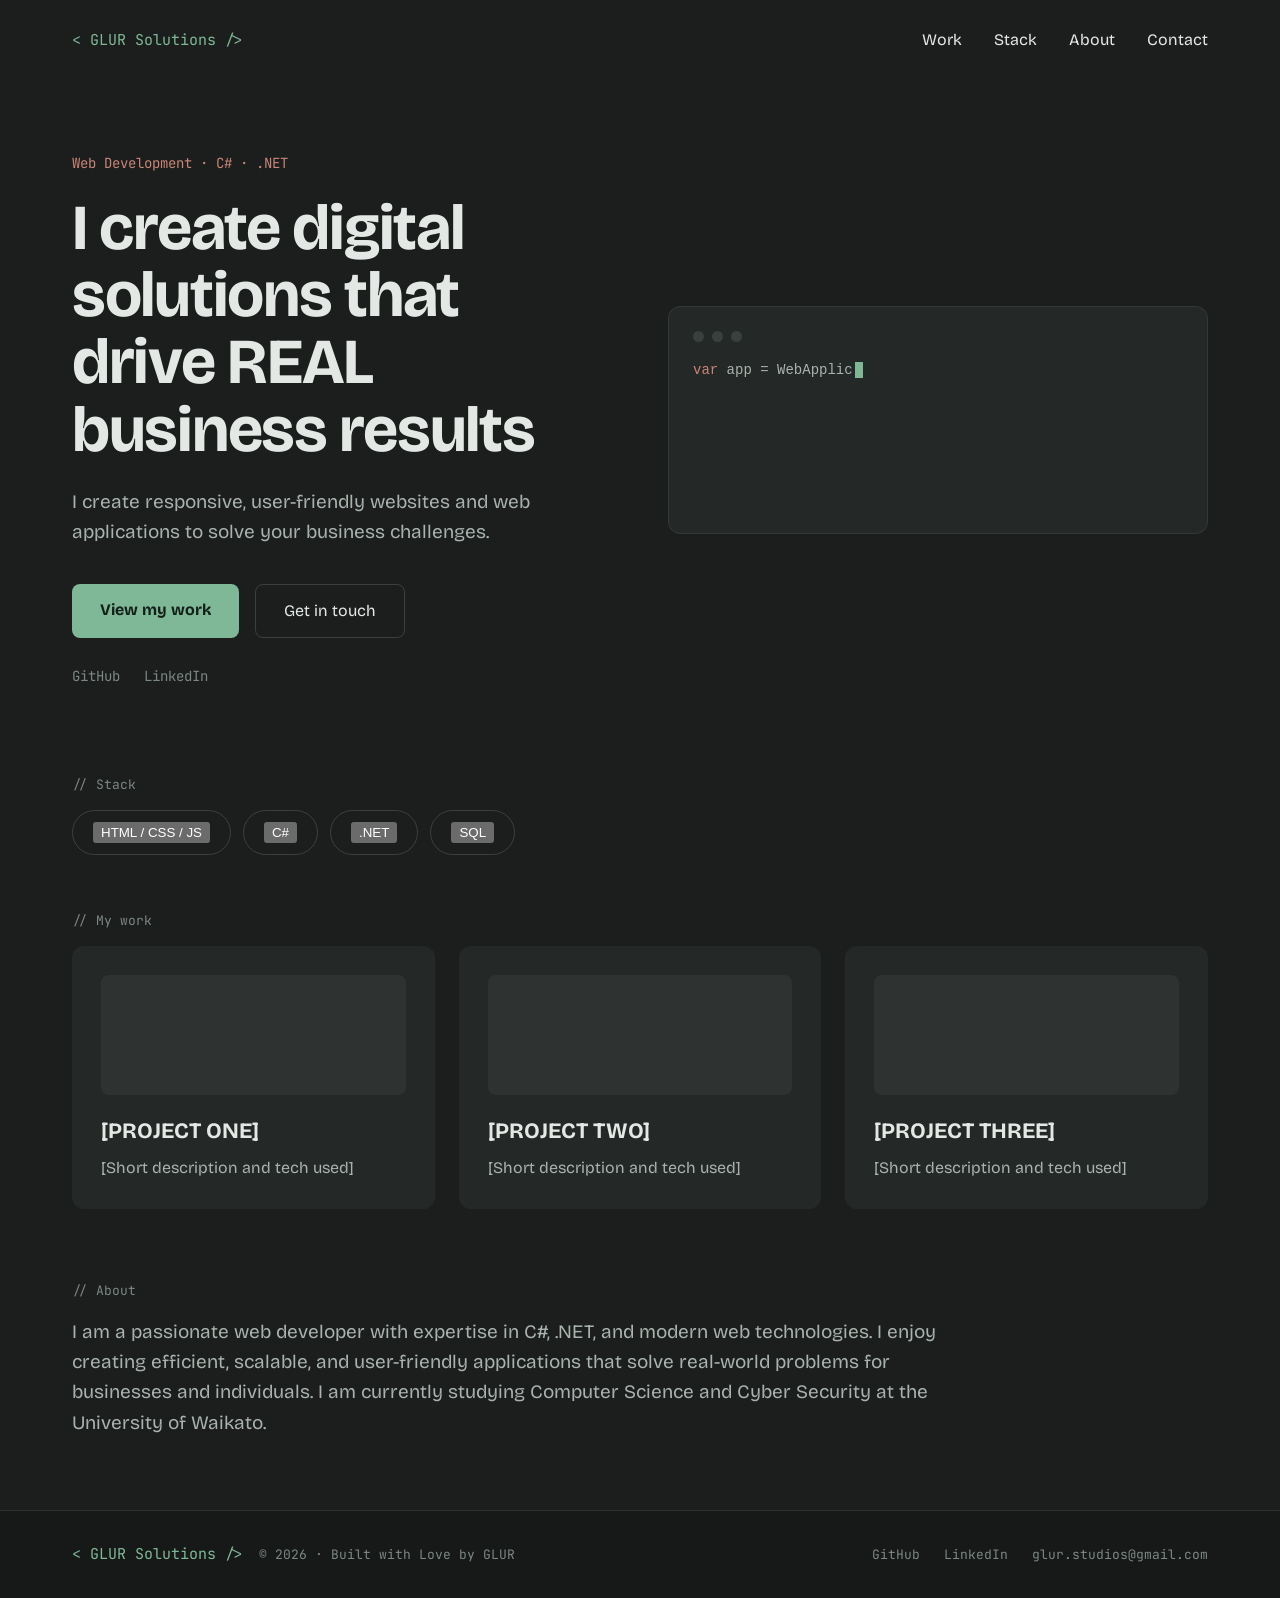
==== index.html @ ab09d2a4 "Update technology pills to toggle buttons" ====
<!DOCTYPE html>
<html lang="en">
<head>
  <!-- ============================================================
       Portfolio landing page – HTML
       Styles and animations are held in indexstyles.css.
       Animations are handled in indexscript.js.
       ============================================================ -->
  <meta charset="utf-8">
  <meta name="viewport" content="width=device-width, initial-scale=1">
  <title>GLUR Solutions</title>
  <meta name="description" content="GLUR Solutions: C#, .NET and web development.">

  <!-- Fonts: Bricolage Grotesque (headings/body) and JetBrains Mono (code/labels) -->
  <link rel="preconnect" href="https://fonts.googleapis.com">
  <link rel="preconnect" href="https://fonts.gstatic.com" crossorigin>
  <link href="https://fonts.googleapis.com/css2?family=Bricolage+Grotesque:wght@500;700&family=JetBrains+Mono:wght@400;500&display=swap" rel="stylesheet">

  <!-- Marks the page as JS-enabled so scroll-reveal styles only apply when indexscript.js can run.
       Fallback: if indexscript.js hasn't started within 3s (failed load), the class is removed
       so the cards are never left hidden. indexscript.js adds "js-ready" when it runs. -->
  <script>
    document.documentElement.classList.add('js');
    setTimeout(function () {
      if (!document.documentElement.classList.contains('js-ready')) {
        document.documentElement.classList.remove('js');
      }
    }, 3000);
  </script>

  <link rel="stylesheet" href="indexstyles.css">
</head>
<body>

  <!-- Lets keyboard users jump past the navigation -->
  <a class="skip-link" href="#main">Skip to content</a>

  <!-- ===== HEADER: logo + main navigation ===== -->
  <header class="site-header">
    <div class="container site-header__inner">
      <a class="logo" href="#top">&lt; GLUR Solutions /&gt;</a>
      <nav aria-label="Main">
        <ul class="nav">
          <li><a href="#work">Work</a></li>
          <li><a href="#stack">Stack</a></li>
          <li><a href="#about">About</a></li>
          <li><a href="#contact">Contact</a></li>
        </ul>
      </nav>
    </div>
  </header>

  <main id="main">

    <!-- ===== HERO: headline, call-to-action buttons, social links and code card ===== -->
    <section class="hero container" id="top">
      <div class="hero__text">
        <p class="hero__tagline">Web Development · C# · .NET</p>
        <h1>I create digital solutions that drive REAL business results</h1>
        <p class="hero__summary">I create responsive, user-friendly websites and web applications to solve your business challenges.</p>

        <!-- Primary and secondary calls to action -->
        <div class="hero__actions">
          <a class="btn btn--primary" href="#work">View my work</a>
          <a class="btn btn--secondary" href="#contact">Get in touch</a>
        </div>

        <!-- Social links -->
        <ul class="social">
          <li><a href="https://github.com/GLUR-DEV">GitHub</a></li>
          <li><a href="https://www.linkedin.com/in/adam-lawrence-a4718b445/">LinkedIn</a></li>
        </ul>
      </div>

      <!-- Decorative code window to showcase skills.
           aria-hidden: the typing effect leaves partial text on screen, and the same skills
           are listed in the Stack section, so screen readers skip this card. -->
      <figure class="code-card" aria-hidden="true">
        <div class="code-card__dots" aria-hidden="true"><span></span><span></span><span></span></div>
<pre><code><span class="kw">var</span> app = WebApplication.CreateBuilder(args).Build();

app.<span class="fn">MapGet</span>("/skills", () =&gt; <span class="kw">new</span>[] {
    "C#", "HTML/CSS/JS", "ASP.NET Core", "JavaScript", "SQL",
    "Python"
});</code></pre>
      </figure>
    </section>

    <!-- ===== STACK: technology pills (toggle buttons; multiple can be selected) ===== -->
    <section class="stack container" id="stack" aria-labelledby="stack-title">
      <h2 class="label" id="stack-title">// Stack</h2>
      <ul class="pills">
        <li><button type="button" class="pill" aria-pressed="false" data-tech="html-css-js">HTML / CSS / JS</button></li>
        <li><button type="button" class="pill" aria-pressed="false" data-tech="csharp">C#</button></li>
        <li><button type="button" class="pill" aria-pressed="false" data-tech="dotnet">.NET</button></li>
        <li><button type="button" class="pill" aria-pressed="false" data-tech="sql">SQL</button></li>
      </ul>
    </section>

    <!-- ===== WORK: project cards ===== -->
    <section class="work container" id="work" aria-labelledby="work-title">
      <h2 class="label" id="work-title">// My work</h2>
      <div class="cards">
        <article class="card">
          <div class="card__image" role="img" aria-label="[PROJECT ONE] screenshot"></div>
          <h3>[PROJECT ONE]</h3>
          <p>[Short description and tech used]</p>
        </article>
        <article class="card">
          <div class="card__image" role="img" aria-label="[PROJECT TWO] screenshot"></div>
          <h3>[PROJECT TWO]</h3>
          <p>[Short description and tech used]</p>
        </article>
        <article class="card">
          <div class="card__image" role="img" aria-label="[PROJECT THREE] screenshot"></div>
          <h3>[PROJECT THREE]</h3>
          <p>[Short description and tech used]</p>
        </article>
      </div>
    </section>

    <!-- ===== ABOUT: short bio ===== -->
    <section class="about container" id="about" aria-labelledby="about-title">
      <h2 class="label" id="about-title">// About</h2>
      <p>I am a passionate web developer with expertise in C#, .NET, and modern web technologies. 
        I enjoy creating efficient, scalable, and user-friendly applications that solve real-world problems for businesses and individuals.
        I am currently studying Computer Science and Cyber Security at the University of Waikato.</p>
    </section>

  </main>

  <!-- ===== FOOTER: copyright and contact links ===== -->
  <footer class="site-footer" id="contact">
    <div class="container site-footer__inner">
      <p>
        <span class="logo">&lt; GLUR Solutions /&gt;</span>
        &nbsp;© 2026 · Built with Love by GLUR
      </p>
      <ul class="social">
        <li><a href="https://github.com/GLUR-DEV">GitHub</a></li>
        <li><a href="https://www.linkedin.com/in/adam-lawrence-a4718b445/">LinkedIn</a></li>
        <li><a href="mailto:glur.studios@gmail.com">glur.studios@gmail.com</a></li>
      </ul>
    </div>
  </footer>

  <!-- Header scroll state, code typing effect, card reveal and active nav link -->
  <script src="indexscript.js" defer></script>

</body>
</html>
---- indexstyles.css ----
/* ==========================================================
   Portfolio landing page – CSS (Styles)
   Sections:
   1. Design tokens   2. Base   3. Layout helpers
   4. Header          5. Hero   6. Stack
   7. Work            8. About  9. Footer
   9b. Motion (typing cursor, card reveal)
   10. Responsive / accessibility
   ========================================================== */

/* ---------- 1. Design tokens ---------- */
:root {
  /* Dark grays */
  --bg:          #1b1e1d;  /* page background */
  --bg-deep:     #161918;  /* header/footer strip */
  --surface:     #242826;  /* cards, code window */
  --surface-alt: #2e3331;  /* image placeholders */
  --border:      #3a403d;  /* outlines and dividers */

  /* Text */
  --text:        #e4e8e5;  /* main text */
  --text-muted:  #a9b2ad;  /* secondary text */
  --text-faint:  #7d8782;  /* labels, social links */

  /* Accents */
  --green:       #7fb896;  /* main accent: buttons, logo, highlights */
  --green-ink:   #13201a;  /* dark text used on green buttons */
  --terracotta:  #c98577;  /* complementary accent, used sparingly */

  /* Type */
  --font-body: "Bricolage Grotesque", system-ui, sans-serif;
  --font-mono: "JetBrains Mono", ui-monospace, monospace;

  /* Shape and width */
  --radius-sm: 8px;
  --radius-md: 12px;
  --container: 1200px;

  color-scheme: dark;
}

/* ---------- 2. Base ---------- */
/* Smooth anchor scrolling; scroll-margin keeps targets clear of the sticky header */
html { scroll-behavior: smooth; }
[id] { scroll-margin-top: 90px; }

*, *::before, *::after { box-sizing: border-box; }

body {
  margin: 0;
  background: var(--bg);
  color: var(--text);
  font-family: var(--font-body);
  line-height: 1.5;
}

a { color: var(--text); text-decoration: none; }
a:hover { color: var(--green); }

ul { margin: 0; padding: 0; list-style: none; }

/* Clear keyboard focus ring for accessibility */
:focus-visible {
  outline: 2px solid var(--green);
  outline-offset: 3px;
}

/* ---------- 3. Layout helpers ---------- */
/* Centred content column used by every section */
.container {
  max-width: var(--container);
  margin: 0 auto;
  padding-left: 32px;
  padding-right: 32px;
}

/* Small monospace section labels, e.g. "// stack" */
.label {
  margin: 0 0 16px;
  font-family: var(--font-mono);
  font-size: 13px;
  font-weight: 400;
  color: var(--text-faint);
}

/* Hidden until focused: skip-to-content link */
.skip-link {
  position: absolute;
  left: 16px;
  top: -60px;
  background: var(--green);
  color: var(--green-ink);
  padding: 10px 16px;
  border-radius: var(--radius-sm);
  z-index: 30;
}
.skip-link:focus { top: 16px; color: var(--green-ink); }

/* ---------- 4. Header ---------- */
/* Sticky bar: transparent at the top, frosted dark glass once the page scrolls.
   The .is-scrolled class is toggled by script.js */
.site-header {
  position: sticky;
  top: 0;
  z-index: 20;
  border-bottom: 1px solid transparent;
  transition: background-color 0.3s ease, border-color 0.3s ease;
}
.site-header.is-scrolled {
  background: rgba(27, 30, 29, 0.85);
  backdrop-filter: blur(10px);
  -webkit-backdrop-filter: blur(10px);
  border-bottom-color: var(--border);
}
/* Bar shrinks slightly when scrolled */
.site-header.is-scrolled .site-header__inner { padding-top: 14px; padding-bottom: 14px; }

.site-header__inner {
  display: flex;
  align-items: center;
  justify-content: space-between;
  flex-wrap: wrap;
  gap: 16px;
  padding-top: 28px;
  padding-bottom: 28px;
  transition: padding 0.3s ease;
}

.logo {
  font-family: var(--font-mono);
  font-size: 15px;
  color: var(--green);
}

.nav { display: flex; flex-wrap: wrap; gap: 32px; font-size: 16px; }

/* Nav links: green underline slides in on hover/focus and stays on the current section */
.nav a { position: relative; padding: 4px 0; }
.nav a::after {
  content: "";
  position: absolute;
  left: 0; bottom: -2px;
  width: 100%; height: 2px;
  background: var(--green);
  transform: scaleX(0);
  transform-origin: left;
  transition: transform 0.25s ease;
}
.nav a:hover::after,
.nav a:focus-visible::after,
.nav a[aria-current="true"]::after { transform: scaleX(1); }
.nav a[aria-current="true"] { color: var(--green); }

/* ---------- 5. Hero ---------- */
.hero {
  display: grid;
  grid-template-columns: repeat(auto-fit, minmax(340px, 1fr));
  gap: 56px;
  align-items: center;
  padding-top: 72px;
  padding-bottom: 64px;
}

.hero__tagline {
  margin: 0 0 20px;
  font-family: var(--font-mono);
  font-size: 14px;
  color: var(--terracotta);
}

.hero h1 {
  margin: 0 0 24px;
  font-size: clamp(40px, 5vw, 64px);
  line-height: 1.05;
  font-weight: 700;
  letter-spacing: -0.02em;
}

.hero__summary {
  margin: 0 0 36px;
  max-width: 520px;
  font-size: 19px;
  line-height: 1.6;
  color: var(--text-muted);
}

.hero__actions { display: flex; flex-wrap: wrap; gap: 16px; }

/* Buttons */
.btn {
  padding: 14px 28px;
  border-radius: var(--radius-sm);
  font-size: 16px;
}
.btn--primary { background: var(--green); color: var(--green-ink); font-weight: 700; }
.btn--primary:hover { background: var(--text); color: var(--green-ink); }
.btn--secondary { border: 1px solid var(--border); }
.btn--secondary:hover { border-color: var(--green); }

/* Social links (shared by hero and footer) */
.social {
  display: flex;
  flex-wrap: wrap;
  gap: 24px;
  font-family: var(--font-mono);
  font-size: 14px;
}
.social a { color: var(--text-faint); }
.social a:hover { color: var(--green); }
.hero .social { margin-top: 28px; }

/* Code window card */
.code-card {
  margin: 0;
  padding: 24px;
  background: var(--surface);
  border: 1px solid #333936;
  border-radius: var(--radius-md);
  font-family: var(--font-mono);
  font-size: 14px;
  line-height: 1.8;
  color: var(--text-muted);
  overflow-x: auto;           /* long lines scroll instead of breaking the layout */
}
.code-card pre { margin: 0; }
.code-card__dots { display: flex; gap: 8px; margin-bottom: 16px; }
.code-card__dots span {
  width: 11px; height: 11px;
  border-radius: 50%;
  background: var(--border);
}
/* Syntax colouring */
.kw { color: var(--terracotta); }   /* keywords */
.fn { color: var(--green); }        /* method names */

/* ---------- 6. Stack ---------- */
.stack { padding-top: 24px; padding-bottom: 56px; }

.pills { display: flex; flex-wrap: wrap; gap: 12px; }
.pills li {
  padding: 10px 20px;
  border: 1px solid var(--border);
  border-radius: 999px;
  font-size: 15px;
}

/* ---------- 7. Work ---------- */
.work { padding-bottom: 72px; }

/* Responsive grid: as many 260px+ columns as fit */
.cards {
  display: grid;
  grid-template-columns: repeat(auto-fit, minmax(260px, 1fr));
  gap: 24px;
}

.card {
  padding: 28px;
  background: var(--surface);
  border: 1px solid transparent;       /* reserved so the hover border doesn't shift layout */
  border-radius: var(--radius-md);
  transition: transform 0.3s ease, border-color 0.3s ease, box-shadow 0.3s ease;
}
/* Hover: card lifts and picks up a soft green edge */
.card:hover {
  transform: translateY(-6px);
  border-color: rgba(127, 184, 150, 0.5);
  box-shadow: 0 14px 32px rgba(0, 0, 0, 0.35);
}
.card:hover .card__image { background: #353b38; }
.card__image {                /* swap for a real <img> when you have screenshots */
  height: 120px;
  margin-bottom: 20px;
  background: var(--surface-alt);
  border-radius: var(--radius-sm);
  transition: background-color 0.3s ease;
}
.card h3 { margin: 0 0 8px; font-size: 22px; }
.card p  { margin: 0; color: var(--text-muted); }

/* ---------- 8. About ---------- */
.about { padding-bottom: 72px; }
.about p {
  margin: 0;
  max-width: 900px;           /* keeps line length comfortable to read */
  font-size: 19px;
  line-height: 1.6;
  color: var(--text-muted);
}

/* ---------- 9. Footer ---------- */
.site-footer {
  background: var(--bg-deep);
  border-top: 1px solid #2e3331;
}
.site-footer__inner {
  display: flex;
  align-items: center;
  justify-content: space-between;
  flex-wrap: wrap;
  gap: 16px;
  padding-top: 32px;
  padding-bottom: 32px;
  font-family: var(--font-mono);
  font-size: 13px;
  color: var(--text-faint);
}
.site-footer p { margin: 0; }
.site-footer .social { font-size: 13px; }

/* ---------- 9b. Motion ---------- */
/* Blinking cursor shown at the end of the typed code (added by script.js) */
.cursor {
  display: inline-block;
  width: 8px;
  height: 1.1em;
  margin-left: 2px;
  background: var(--green);
  vertical-align: text-bottom;
  animation: blink 0.5s steps(1) infinite;
}
@keyframes blink { 50% { opacity: 0; } }

/* Cards start hidden (only when JS is running), then rise in one after another.
   --i is each card's index, set by script.js, to stagger the delay.
   "backwards" fill keeps the hover transform working after the animation ends. */
.js .card { opacity: 0; }
.js .card.is-visible {
  opacity: 1;
  animation: rise 0.6s ease backwards;
  animation-delay: calc(var(--i, 0) * 120ms);
}
@keyframes rise {
  from { opacity: 0; transform: translateY(24px); }
}

/* ---------- 10. Responsive / accessibility ---------- */
@media (max-width: 600px) {
  .container { padding-left: 20px; padding-right: 20px; }
  .hero { gap: 40px; padding-top: 40px; }
  .nav { gap: 20px; }
}

/* Respect users who prefer no motion (this design has none, so this is a safeguard) */
@media (prefers-reduced-motion: reduce) {
  * { transition: none !important; animation: none !important; scroll-behavior: auto !important; }
}
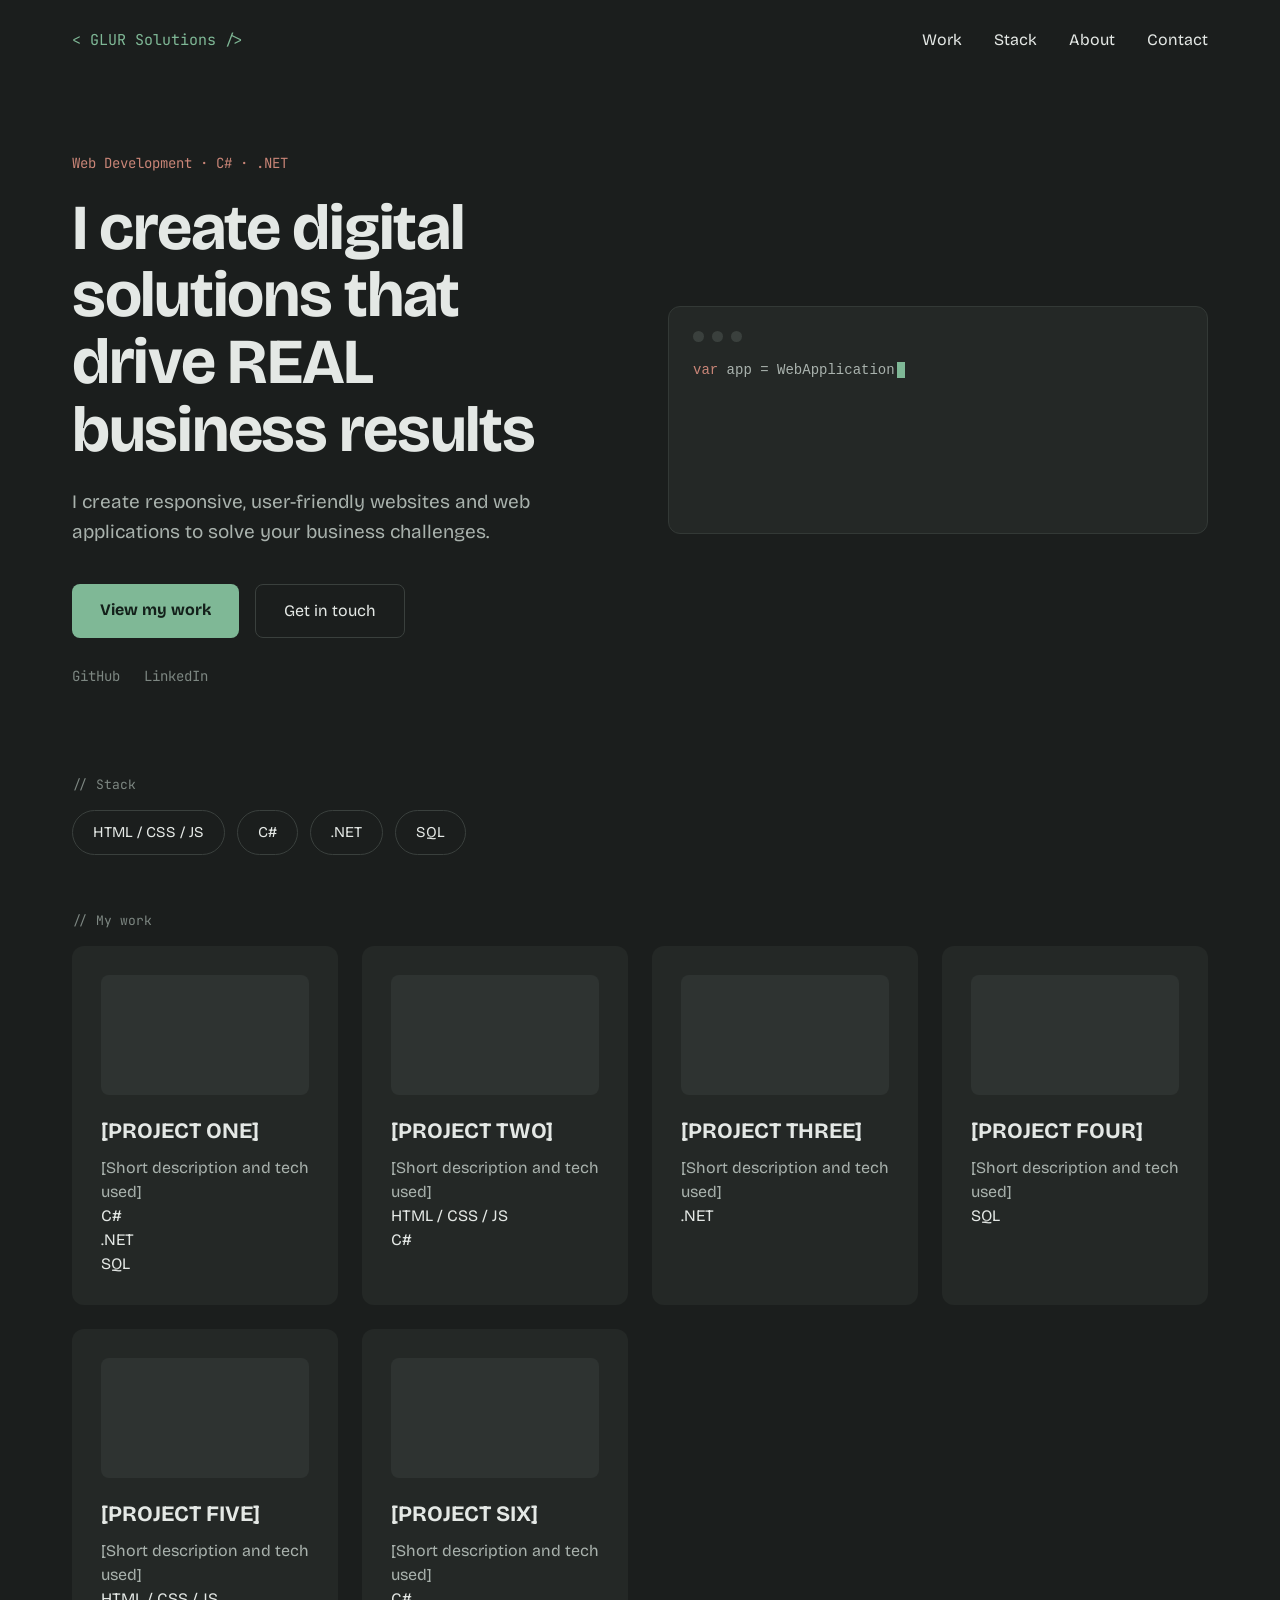
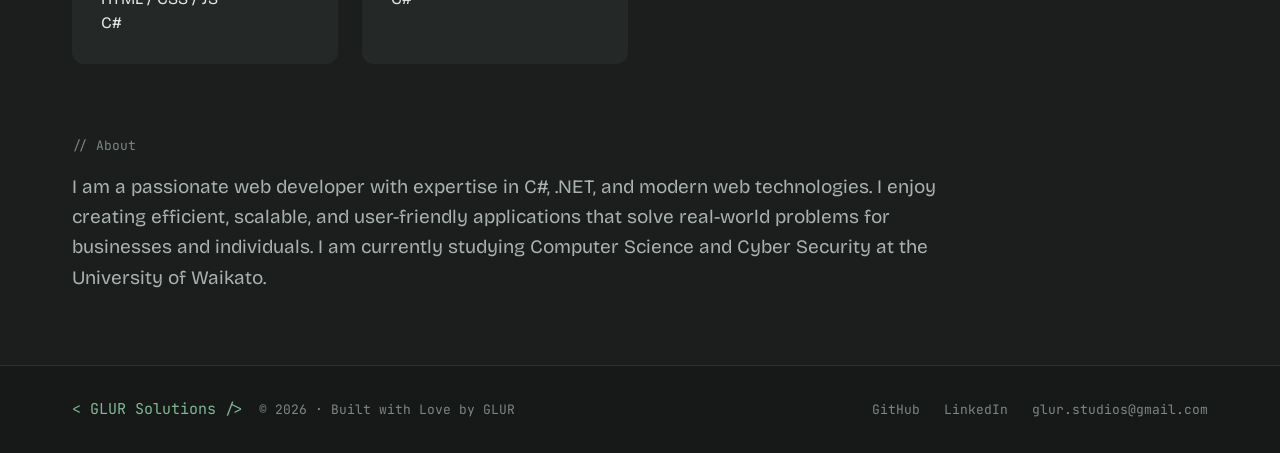
==== commit 8a577e2a: "Added 3 more projects with random tags" ====
--- a/index.html
+++ b/index.html
@@ -97,24 +97,68 @@
       </ul>
     </section>
 
-    <!-- ===== WORK: project cards ===== -->
+    <!-- ===== WORK: project cards =====
+         Each card lists up to 3 tags. A tag's data-tech must match a stack pill's data-tech
+         (html-css-js, csharp, dotnet, sql). When pills are selected, only cards with at
+         least one matching tag are shown. The tags below are placeholders. -->
     <section class="work container" id="work" aria-labelledby="work-title">
       <h2 class="label" id="work-title">// My work</h2>
+
+      <!-- Filter status for screen readers and sighted users; empty (and hidden) when no filter is active -->
+      <p class="work__status" role="status"></p>
+
       <div class="cards">
         <article class="card">
           <div class="card__image" role="img" aria-label="[PROJECT ONE] screenshot"></div>
           <h3>[PROJECT ONE]</h3>
           <p>[Short description and tech used]</p>
+          <ul class="card__tags" aria-label="Technologies used">
+            <li data-tech="csharp">C#</li>
+            <li data-tech="dotnet">.NET</li>
+            <li data-tech="sql">SQL</li>
+          </ul>
         </article>
         <article class="card">
           <div class="card__image" role="img" aria-label="[PROJECT TWO] screenshot"></div>
           <h3>[PROJECT TWO]</h3>
           <p>[Short description and tech used]</p>
+          <ul class="card__tags" aria-label="Technologies used">
+            <li data-tech="html-css-js">HTML / CSS / JS</li>
+            <li data-tech="csharp">C#</li>
+          </ul>
         </article>
         <article class="card">
           <div class="card__image" role="img" aria-label="[PROJECT THREE] screenshot"></div>
           <h3>[PROJECT THREE]</h3>
           <p>[Short description and tech used]</p>
+          <ul class="card__tags" aria-label="Technologies used">
+            <li data-tech="dotnet">.NET</li>
+          </ul>
+        </article>
+        <article class="card">
+          <div class="card__image" role="img" aria-label="[PROJECT ONE] screenshot"></div>
+          <h3>[PROJECT FOUR]</h3>
+          <p>[Short description and tech used]</p>
+          <ul class="card__tags" aria-label="Technologies used">
+            <li data-tech="sql">SQL</li>
+          </ul>
+        </article>
+        <article class="card">
+          <div class="card__image" role="img" aria-label="[PROJECT TWO] screenshot"></div>
+          <h3>[PROJECT FIVE]</h3>
+          <p>[Short description and tech used]</p>
+          <ul class="card__tags" aria-label="Technologies used">
+            <li data-tech="html-css-js">HTML / CSS / JS</li>
+            <li data-tech="csharp">C#</li>
+          </ul>
+        </article>
+        <article class="card">
+          <div class="card__image" role="img" aria-label="[PROJECT THREE] screenshot"></div>
+          <h3>[PROJECT SIX]</h3>
+          <p>[Short description and tech used]</p>
+          <ul class="card__tags" aria-label="Technologies used">
+            <li data-tech="dotnet">C#</li>
+          </ul>
         </article>
       </div>
     </section>
--- a/indexstyles.css
+++ b/indexstyles.css
@@ -112,8 +112,9 @@
   -webkit-backdrop-filter: blur(10px);
   border-bottom-color: var(--border);
 }
-/* Bar shrinks slightly when scrolled */
-.site-header.is-scrolled .site-header__inner { padding-top: 14px; padding-bottom: 14px; }
+/* NOTE: the bar's height is deliberately constant. Shrinking it on scroll moved the page
+   content up, which pushed the scroll position back across the threshold and made the whole
+   page jitter near the top. */
 
 .site-header__inner {
   display: flex;
@@ -123,7 +124,6 @@
   gap: 16px;
   padding-top: 28px;
   padding-bottom: 28px;
-  transition: padding 0.3s ease;
 }
 
 .logo {
@@ -237,11 +237,23 @@
 .stack { padding-top: 24px; padding-bottom: 56px; }
 
 .pills { display: flex; flex-wrap: wrap; gap: 12px; }
-.pills li {
+/* Each pill is a toggle button; several can be selected at once (aria-pressed="true") */
+.pill {
   padding: 10px 20px;
+  background: transparent;
   border: 1px solid var(--border);
   border-radius: 999px;
+  color: var(--text);
+  font: inherit;
   font-size: 15px;
+  cursor: pointer;
+  transition: border-color 0.2s ease, background-color 0.2s ease, color 0.2s ease;
+}
+.pill:hover { border-color: rgba(127, 184, 150, 0.6); }
+.pill[aria-pressed="true"] {          /* selected state */
+  border-color: var(--green);
+  background: rgba(127, 184, 150, 0.16);
+  color: var(--green);
 }
 
 /* ---------- 7. Work ---------- */
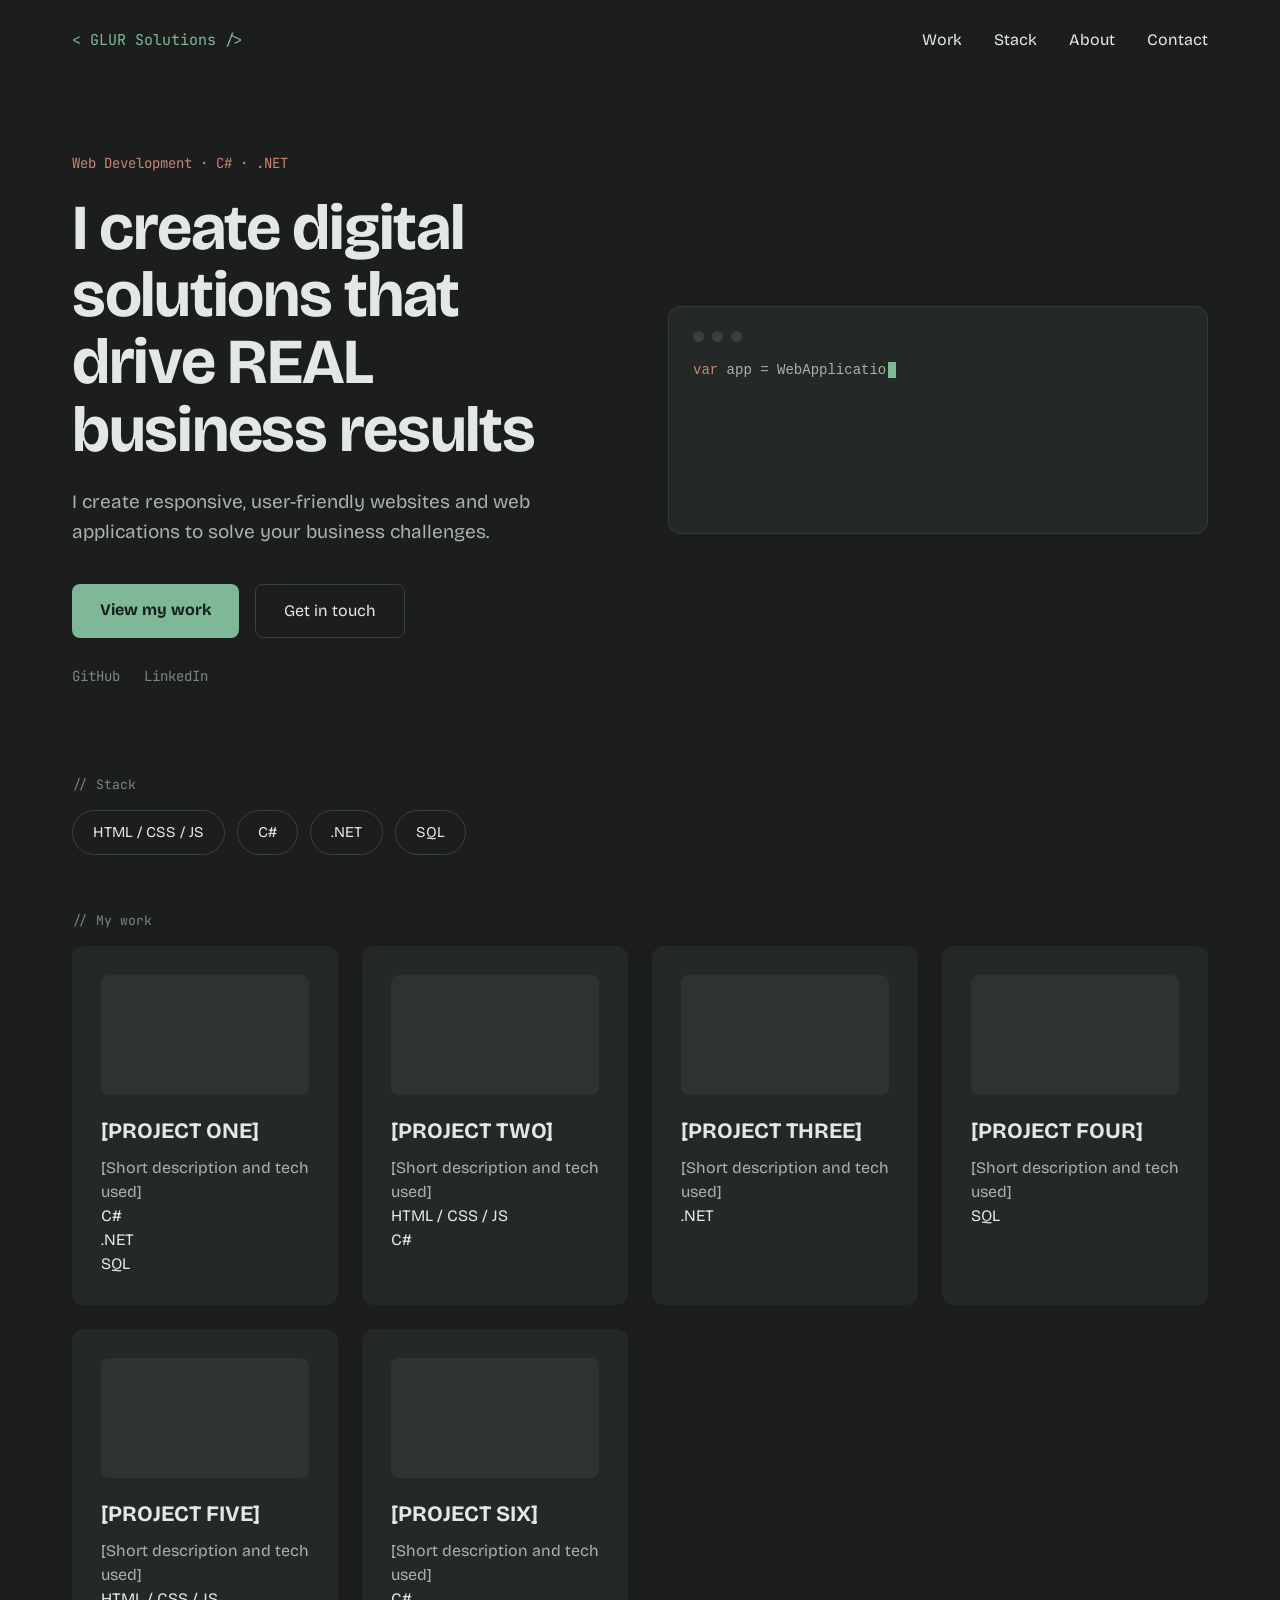
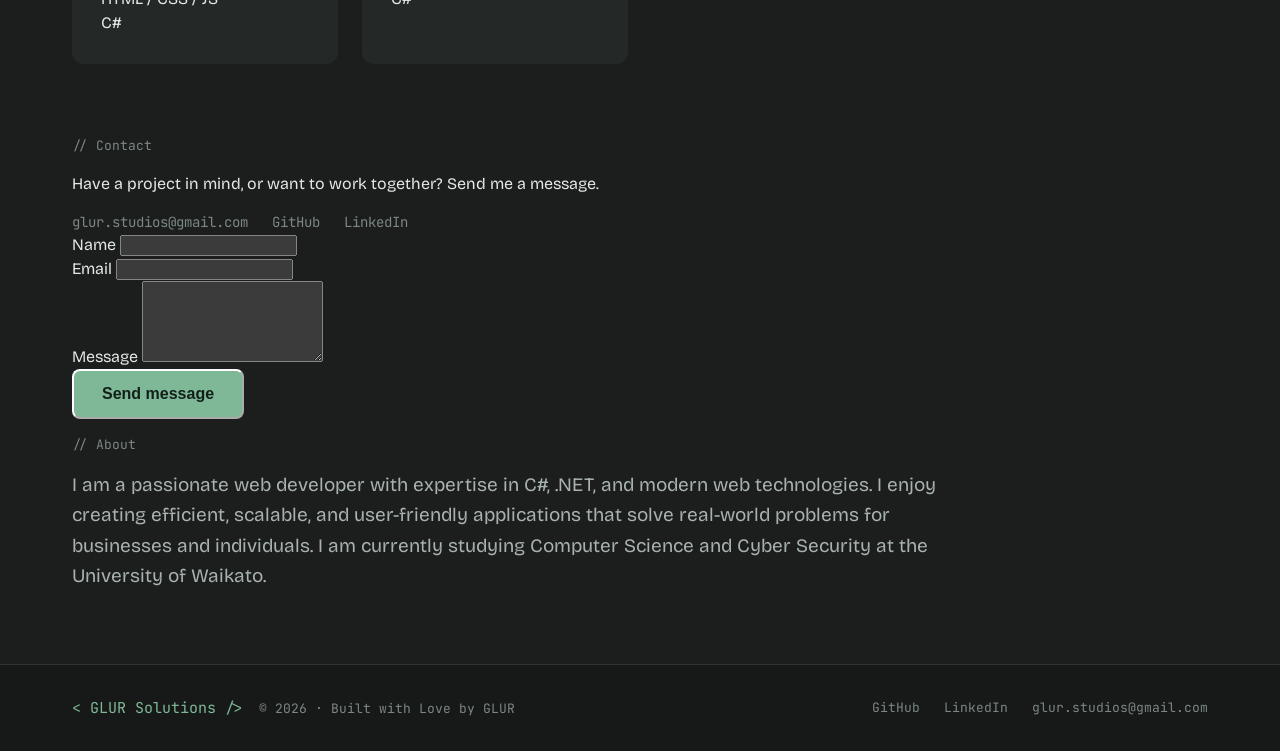
==== commit 013aefa7: "Enhance index.html with lava lamp and contact form Added animated lava lamp background and contact s" ====
--- a/index.html
+++ b/index.html
@@ -31,6 +31,15 @@
   <link rel="stylesheet" href="indexstyles.css">
 </head>
 <body>
+
+  <!-- Animated "lava lamp" background: soft colour blobs drifting behind all content.
+       Purely decorative (aria-hidden); styled and animated in indexstyles.css (section 9c). -->
+  <div class="lava" aria-hidden="true">
+    <span class="lava__blob lava__blob--1"></span>
+    <span class="lava__blob lava__blob--2"></span>
+    <span class="lava__blob lava__blob--3"></span>
+    <span class="lava__blob lava__blob--4"></span>
+  </div>
 
   <!-- Lets keyboard users jump past the navigation -->
   <a class="skip-link" href="#main">Skip to content</a>
@@ -163,18 +172,57 @@
       </div>
     </section>
 
+    <!-- ===== CONTACT: intro, direct links and a message form =====
+         The form builds an email and opens the visitor's email app (see section 6 in indexscript.js).
+         The action attribute is the same idea for visitors with JavaScript off. -->
+    <section class="contact container" id="contact" aria-labelledby="contact-title">
+      <h2 class="label" id="contact-title">// Contact</h2>
+      <div class="contact__grid">
+
+        <!-- Left: short pitch and direct links -->
+        <div class="contact__intro">
+          <p class="contact__lead">Have a project in mind, or want to work together? Send me a message.</p>
+          <ul class="social">
+            <li><a href="mailto:glur.studios@gmail.com">glur.studios@gmail.com</a></li>
+            <li><a href="https://github.com/GLUR-DEV">GitHub</a></li>
+            <li><a href="https://www.linkedin.com/in/adam-lawrence-a4718b445/">LinkedIn</a></li>
+          </ul>
+        </div>
+
+        <!-- Right: message form -->
+        <form class="contact-form" action="mailto:glur.studios@gmail.com" method="post" enctype="text/plain" data-email="glur.studios@gmail.com">
+          <div class="field">
+            <label for="contact-name">Name</label>
+            <input id="contact-name" name="name" type="text" autocomplete="name" required>
+          </div>
+          <div class="field">
+            <label for="contact-email">Email</label>
+            <input id="contact-email" name="email" type="email" autocomplete="email" required>
+          </div>
+          <div class="field">
+            <label for="contact-message">Message</label>
+            <textarea id="contact-message" name="message" rows="5" required></textarea>
+          </div>
+          <button class="btn btn--primary" type="submit">Send message</button>
+          <!-- Feedback after submitting -->
+          <p class="form__status" role="status"></p>
+        </form>
+
+      </div>
+    </section>
+
     <!-- ===== ABOUT: short bio ===== -->
     <section class="about container" id="about" aria-labelledby="about-title">
       <h2 class="label" id="about-title">// About</h2>
-      <p>I am a passionate web developer with expertise in C#, .NET, and modern web technologies. 
+      <p>I am a passionate web developer with expertise in C#, .NET, and modern web technologies.
         I enjoy creating efficient, scalable, and user-friendly applications that solve real-world problems for businesses and individuals.
         I am currently studying Computer Science and Cyber Security at the University of Waikato.</p>
     </section>
 
   </main>
 
-  <!-- ===== FOOTER: copyright and contact links ===== -->
-  <footer class="site-footer" id="contact">
+  <!-- ===== FOOTER: copyright and links ===== -->
+  <footer class="site-footer">
     <div class="container site-footer__inner">
       <p>
         <span class="logo">&lt; GLUR Solutions /&gt;</span>
@@ -188,7 +236,7 @@
     </div>
   </footer>
 
-  <!-- Header scroll state, code typing effect, card reveal and active nav link -->
+  <!-- Header scroll state, code typing effect, card reveal, active nav link, stack filter and contact form -->
   <script src="indexscript.js" defer></script>
 
 </body>
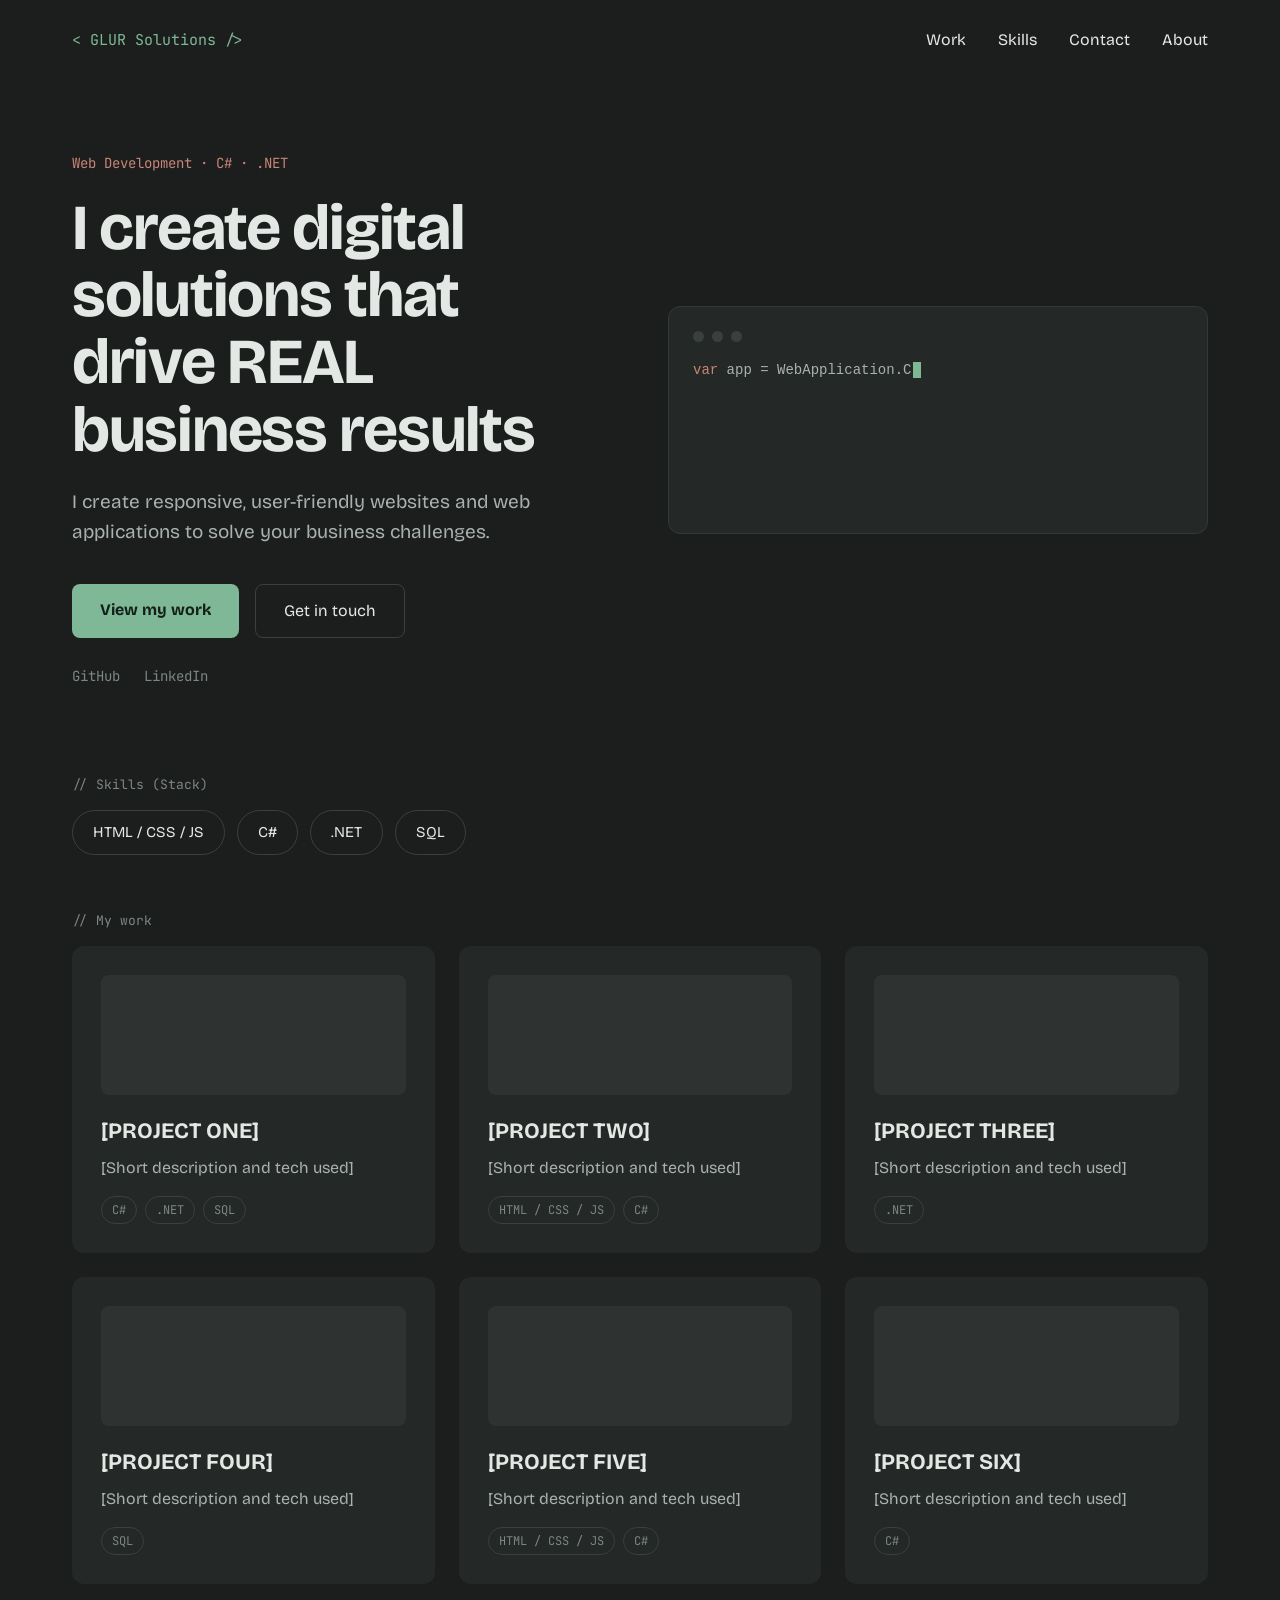
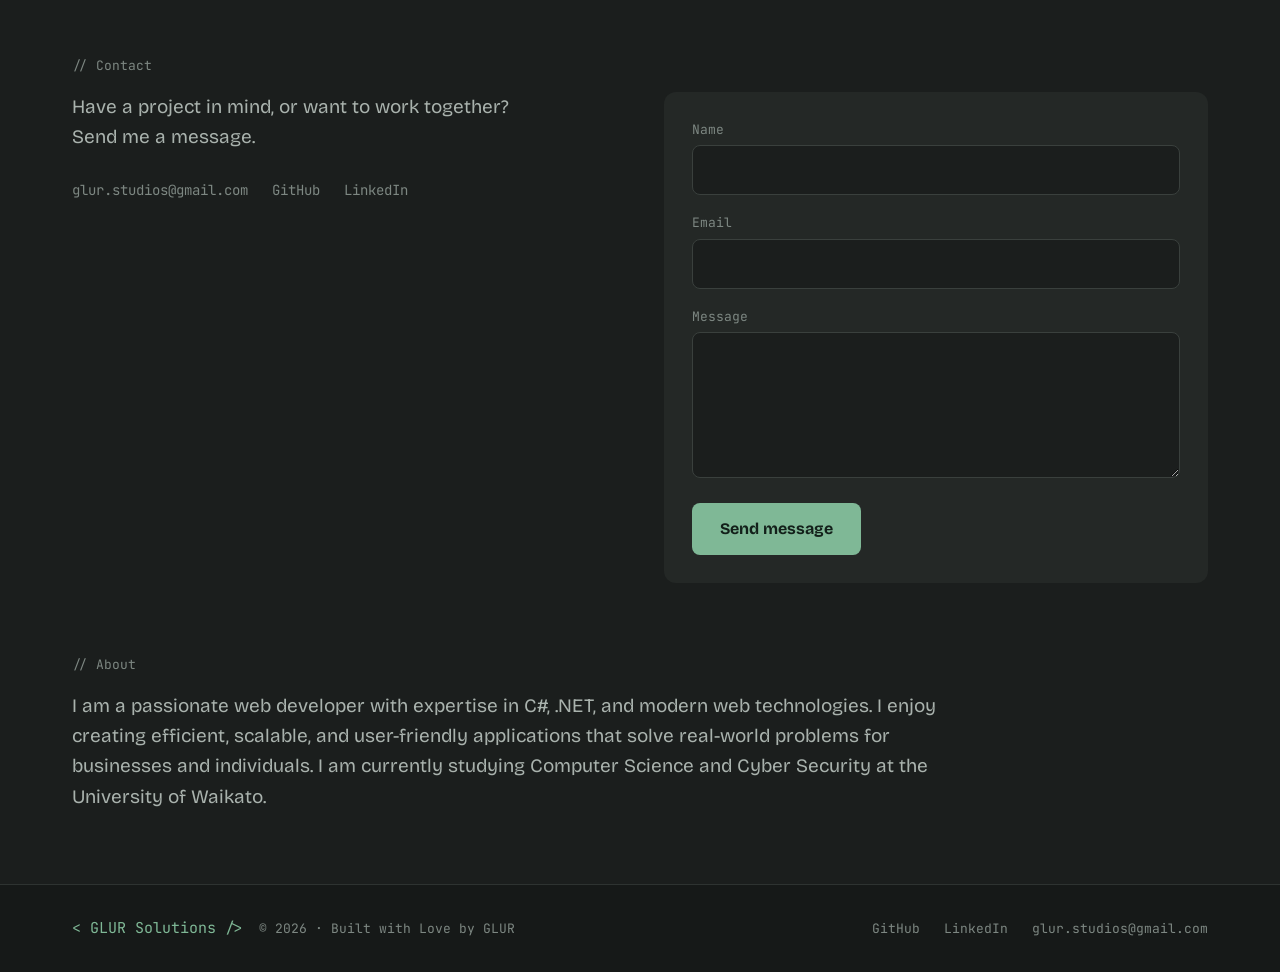
==== commit d1bc04c4: "Refactor index.html for clarity and security Updated font link to include additional weight for JetB" ====
--- a/index.html
+++ b/index.html
@@ -14,7 +14,7 @@
   <!-- Fonts: Bricolage Grotesque (headings/body) and JetBrains Mono (code/labels) -->
   <link rel="preconnect" href="https://fonts.googleapis.com">
   <link rel="preconnect" href="https://fonts.gstatic.com" crossorigin>
-  <link href="https://fonts.googleapis.com/css2?family=Bricolage+Grotesque:wght@500;700&family=JetBrains+Mono:wght@400;500&display=swap" rel="stylesheet">
+  <link href="https://fonts.googleapis.com/css2?family=Bricolage+Grotesque:wght@500;700&family=JetBrains+Mono:wght@400;500;700&display=swap" rel="stylesheet">
 
   <!-- Marks the page as JS-enabled so scroll-reveal styles only apply when indexscript.js can run.
        Fallback: if indexscript.js hasn't started within 3s (failed load), the class is removed
@@ -32,13 +32,13 @@
 </head>
 <body>
 
-  <!-- Animated "lava lamp" background: soft colour blobs drifting behind all content.
-       Purely decorative (aria-hidden); styled and animated in indexstyles.css (section 9c). -->
+  <!-- Animated "lava lamp" background: two canvases, one in each page margin outside the
+       content column. indexscript.js (section 7) draws wax-like blobs that heat, rise, cool,
+       sink, merge and split. Purely decorative (aria-hidden); sized and faded in
+       indexstyles.css (section 9c). -->
   <div class="lava" aria-hidden="true">
-    <span class="lava__blob lava__blob--1"></span>
-    <span class="lava__blob lava__blob--2"></span>
-    <span class="lava__blob lava__blob--3"></span>
-    <span class="lava__blob lava__blob--4"></span>
+    <canvas class="lava__canvas lava__canvas--left"></canvas>
+    <canvas class="lava__canvas lava__canvas--right"></canvas>
   </div>
 
   <!-- Lets keyboard users jump past the navigation -->
@@ -51,9 +51,9 @@
       <nav aria-label="Main">
         <ul class="nav">
           <li><a href="#work">Work</a></li>
-          <li><a href="#stack">Stack</a></li>
+          <li><a href="#stack">Skills</a></li>
+          <li><a href="#contact">Contact</a></li>
           <li><a href="#about">About</a></li>
-          <li><a href="#contact">Contact</a></li>
         </ul>
       </nav>
     </div>
@@ -74,10 +74,10 @@
           <a class="btn btn--secondary" href="#contact">Get in touch</a>
         </div>
 
-        <!-- Social links -->
+        <!-- Social links (off-site links open in a new tab) -->
         <ul class="social">
-          <li><a href="https://github.com/GLUR-DEV">GitHub</a></li>
-          <li><a href="https://www.linkedin.com/in/adam-lawrence-a4718b445/">LinkedIn</a></li>
+          <li><a href="https://github.com/GLUR-DEV" target="_blank" rel="noopener noreferrer">GitHub</a></li>
+          <li><a href="https://www.linkedin.com/in/adam-lawrence-a4718b445/" target="_blank" rel="noopener noreferrer">LinkedIn</a></li>
         </ul>
       </div>
 
@@ -97,7 +97,7 @@
 
     <!-- ===== STACK: technology pills (toggle buttons; multiple can be selected) ===== -->
     <section class="stack container" id="stack" aria-labelledby="stack-title">
-      <h2 class="label" id="stack-title">// Stack</h2>
+      <h2 class="label" id="stack-title">// Skills (Stack)</h2>
       <ul class="pills">
         <li><button type="button" class="pill" aria-pressed="false" data-tech="html-css-js">HTML / CSS / JS</button></li>
         <li><button type="button" class="pill" aria-pressed="false" data-tech="csharp">C#</button></li>
@@ -184,8 +184,8 @@
           <p class="contact__lead">Have a project in mind, or want to work together? Send me a message.</p>
           <ul class="social">
             <li><a href="mailto:glur.studios@gmail.com">glur.studios@gmail.com</a></li>
-            <li><a href="https://github.com/GLUR-DEV">GitHub</a></li>
-            <li><a href="https://www.linkedin.com/in/adam-lawrence-a4718b445/">LinkedIn</a></li>
+            <li><a href="https://github.com/GLUR-DEV" target="_blank" rel="noopener noreferrer">GitHub</a></li>
+            <li><a href="https://www.linkedin.com/in/adam-lawrence-a4718b445/" target="_blank" rel="noopener noreferrer">LinkedIn</a></li>
           </ul>
         </div>
 
@@ -229,14 +229,14 @@
         &nbsp;© 2026 · Built with Love by GLUR
       </p>
       <ul class="social">
-        <li><a href="https://github.com/GLUR-DEV">GitHub</a></li>
-        <li><a href="https://www.linkedin.com/in/adam-lawrence-a4718b445/">LinkedIn</a></li>
+        <li><a href="https://github.com/GLUR-DEV" target="_blank" rel="noopener noreferrer">GitHub</a></li>
+        <li><a href="https://www.linkedin.com/in/adam-lawrence-a4718b445/" target="_blank" rel="noopener noreferrer">LinkedIn</a></li>
         <li><a href="mailto:glur.studios@gmail.com">glur.studios@gmail.com</a></li>
       </ul>
     </div>
   </footer>
 
-  <!-- Header scroll state, code typing effect, card reveal, active nav link, stack filter and contact form -->
+  <!-- Header scroll state, code typing effect, card reveal, active nav link, stack filter, contact form and lava lamp -->
   <script src="indexscript.js" defer></script>
 
 </body>
--- a/indexstyles.css
+++ b/indexstyles.css
@@ -3,8 +3,9 @@
    Sections:
    1. Design tokens   2. Base   3. Layout helpers
    4. Header          5. Hero   6. Stack
-   7. Work            8. About  9. Footer
+   7. Work            7b. Contact  8. About  9. Footer
    9b. Motion (typing cursor, card reveal)
+   9c. Lava lamp background
    10. Responsive / accessibility
    ========================================================== */
 
@@ -259,12 +260,27 @@
 /* ---------- 7. Work ---------- */
 .work { padding-bottom: 72px; }
 
-/* Responsive grid: as many 260px+ columns as fit */
+/* Fixed 3-column grid so a card keeps its width when others are filtered out
+   (auto-fit would stretch a lone card across the full row) */
 .cards {
   display: grid;
-  grid-template-columns: repeat(auto-fit, minmax(260px, 1fr));
+  grid-template-columns: repeat(3, minmax(0, 1fr));
   gap: 24px;
 }
+@media (max-width: 900px) { .cards { grid-template-columns: repeat(2, minmax(0, 1fr)); } }
+@media (max-width: 600px) { .cards { grid-template-columns: 1fr; } }
+
+/* Filter status line, e.g. "Showing 2 of 3 projects" (hidden while empty) */
+.work__status {
+  margin: 0 0 16px;
+  font-family: var(--font-mono);
+  font-size: 13px;
+  color: var(--text-muted);
+}
+.work__status:empty { display: none; }
+
+/* Cards removed by the stack filter */
+.card[hidden] { display: none; }
 
 .card {
   padding: 28px;
@@ -289,6 +305,76 @@
 }
 .card h3 { margin: 0 0 8px; font-size: 22px; }
 .card p  { margin: 0; color: var(--text-muted); }
+
+/* Project tags (up to 3 per card); a tag matching a selected stack pill turns green */
+.card__tags { display: flex; flex-wrap: wrap; gap: 8px; margin-top: 16px; }
+.card__tags li {
+  padding: 4px 10px;
+  border: 1px solid var(--border);
+  border-radius: 999px;
+  font-family: var(--font-mono);
+  font-size: 12px;
+  color: var(--text-faint);
+  transition: border-color 0.2s ease, color 0.2s ease;
+}
+.card__tags li.is-match { border-color: var(--green); color: var(--green); }
+
+/* ---------- 7b. Contact ---------- */
+.contact { padding-bottom: 72px; }
+
+/* Two columns: intro on the left, form on the right (stacks on narrow screens) */
+.contact__grid {
+  display: grid;
+  grid-template-columns: repeat(2, minmax(0, 1fr));
+  gap: 48px;
+  align-items: start;
+}
+@media (max-width: 900px) { .contact__grid { grid-template-columns: 1fr; gap: 32px; } }
+
+.contact__lead {
+  margin: 0 0 28px;
+  max-width: 480px;
+  font-size: 19px;
+  line-height: 1.6;
+  color: var(--text-muted);
+}
+
+/* Form panel, matching the project cards */
+.contact-form {
+  display: flex;
+  flex-direction: column;
+  gap: 18px;
+  padding: 28px;
+  background: var(--surface);
+  border-radius: var(--radius-md);
+}
+.field label {
+  display: block;
+  margin-bottom: 6px;
+  font-family: var(--font-mono);
+  font-size: 13px;
+  color: var(--text-faint);
+}
+.field input,
+.field textarea {
+  width: 100%;
+  padding: 12px 14px;
+  background: var(--bg);
+  border: 1px solid var(--border);
+  border-radius: var(--radius-sm);
+  color: var(--text);
+  font: inherit;
+  font-size: 16px;
+  transition: border-color 0.2s ease;
+}
+.field textarea { resize: vertical; min-height: 120px; }
+.field input:focus,
+.field textarea:focus { border-color: var(--green); }
+
+/* Submit is a <button>, so reset the browser defaults the .btn link style doesn't expect */
+button.btn { align-self: flex-start; border: 0; font: inherit; font-size: 16px; font-weight: 700; cursor: pointer; }
+.form__status { margin: 0; font-family: var(--font-mono); font-size: 13px; color: var(--text-muted); }
+.form__status:empty { display: none; }
 
 /* ---------- 8. About ---------- */
 .about { padding-bottom: 72px; }
@@ -346,6 +432,66 @@
   from { opacity: 0; transform: translateY(24px); }
 }
 
+/* ---------- 9c. Lava lamp background ----------
+   Fixed layer behind all content (z-index -1, above the page colour).
+   Each blob is a soft radial gradient that drifts slowly; different sizes, colours and
+   durations keep the movement from repeating in sync. Low opacity keeps text readable. */
+.lava {
+  position: fixed;
+  inset: 0;
+  z-index: -1;
+  overflow: hidden;
+  pointer-events: none;
+}
+.lava__blob {
+  position: absolute;
+  border-radius: 50%;
+  will-change: transform;
+}
+.lava__blob--1 {                     /* green, top left */
+  width: 55vmax; height: 55vmax;
+  left: -15vmax; top: -12vmax;
+  background: radial-gradient(circle, rgba(127, 184, 150, 0.22) 0%, transparent 68%);
+  animation: drift-1 38s ease-in-out infinite alternate;
+}
+.lava__blob--2 {                     /* terracotta, right */
+  width: 45vmax; height: 45vmax;
+  right: -12vmax; top: 18vh;
+  background: radial-gradient(circle, rgba(201, 133, 119, 0.15) 0%, transparent 68%);
+  animation: drift-2 46s ease-in-out infinite alternate;
+}
+.lava__blob--3 {                     /* green, bottom */
+  width: 60vmax; height: 60vmax;
+  left: 18vw; bottom: -32vmax;
+  background: radial-gradient(circle, rgba(127, 184, 150, 0.16) 0%, transparent 68%);
+  animation: drift-3 52s ease-in-out infinite alternate;
+}
+.lava__blob--4 {                     /* small green accent, top right */
+  width: 32vmax; height: 32vmax;
+  right: 12vw; top: -8vmax;
+  background: radial-gradient(circle, rgba(127, 184, 150, 0.12) 0%, transparent 68%);
+  animation: drift-4 34s ease-in-out infinite alternate;
+}
+@keyframes drift-1 {
+  0%   { transform: translate3d(0, 0, 0) scale(1); }
+  50%  { transform: translate3d(24vw, 20vh, 0) scale(1.18); }
+  100% { transform: translate3d(8vw, 46vh, 0) scale(0.92); }
+}
+@keyframes drift-2 {
+  0%   { transform: translate3d(0, 0, 0) scale(1); }
+  50%  { transform: translate3d(-22vw, 26vh, 0) scale(0.9); }
+  100% { transform: translate3d(-8vw, -14vh, 0) scale(1.2); }
+}
+@keyframes drift-3 {
+  0%   { transform: translate3d(0, 0, 0) scale(1); }
+  50%  { transform: translate3d(28vw, -22vh, 0) scale(1.15); }
+  100% { transform: translate3d(-16vw, -8vh, 0) scale(0.9); }
+}
+@keyframes drift-4 {
+  0%   { transform: translate3d(0, 0, 0) scale(1); }
+  100% { transform: translate3d(-26vw, 34vh, 0) scale(1.3); }
+}
+
 /* ---------- 10. Responsive / accessibility ---------- */
 @media (max-width: 600px) {
   .container { padding-left: 20px; padding-right: 20px; }
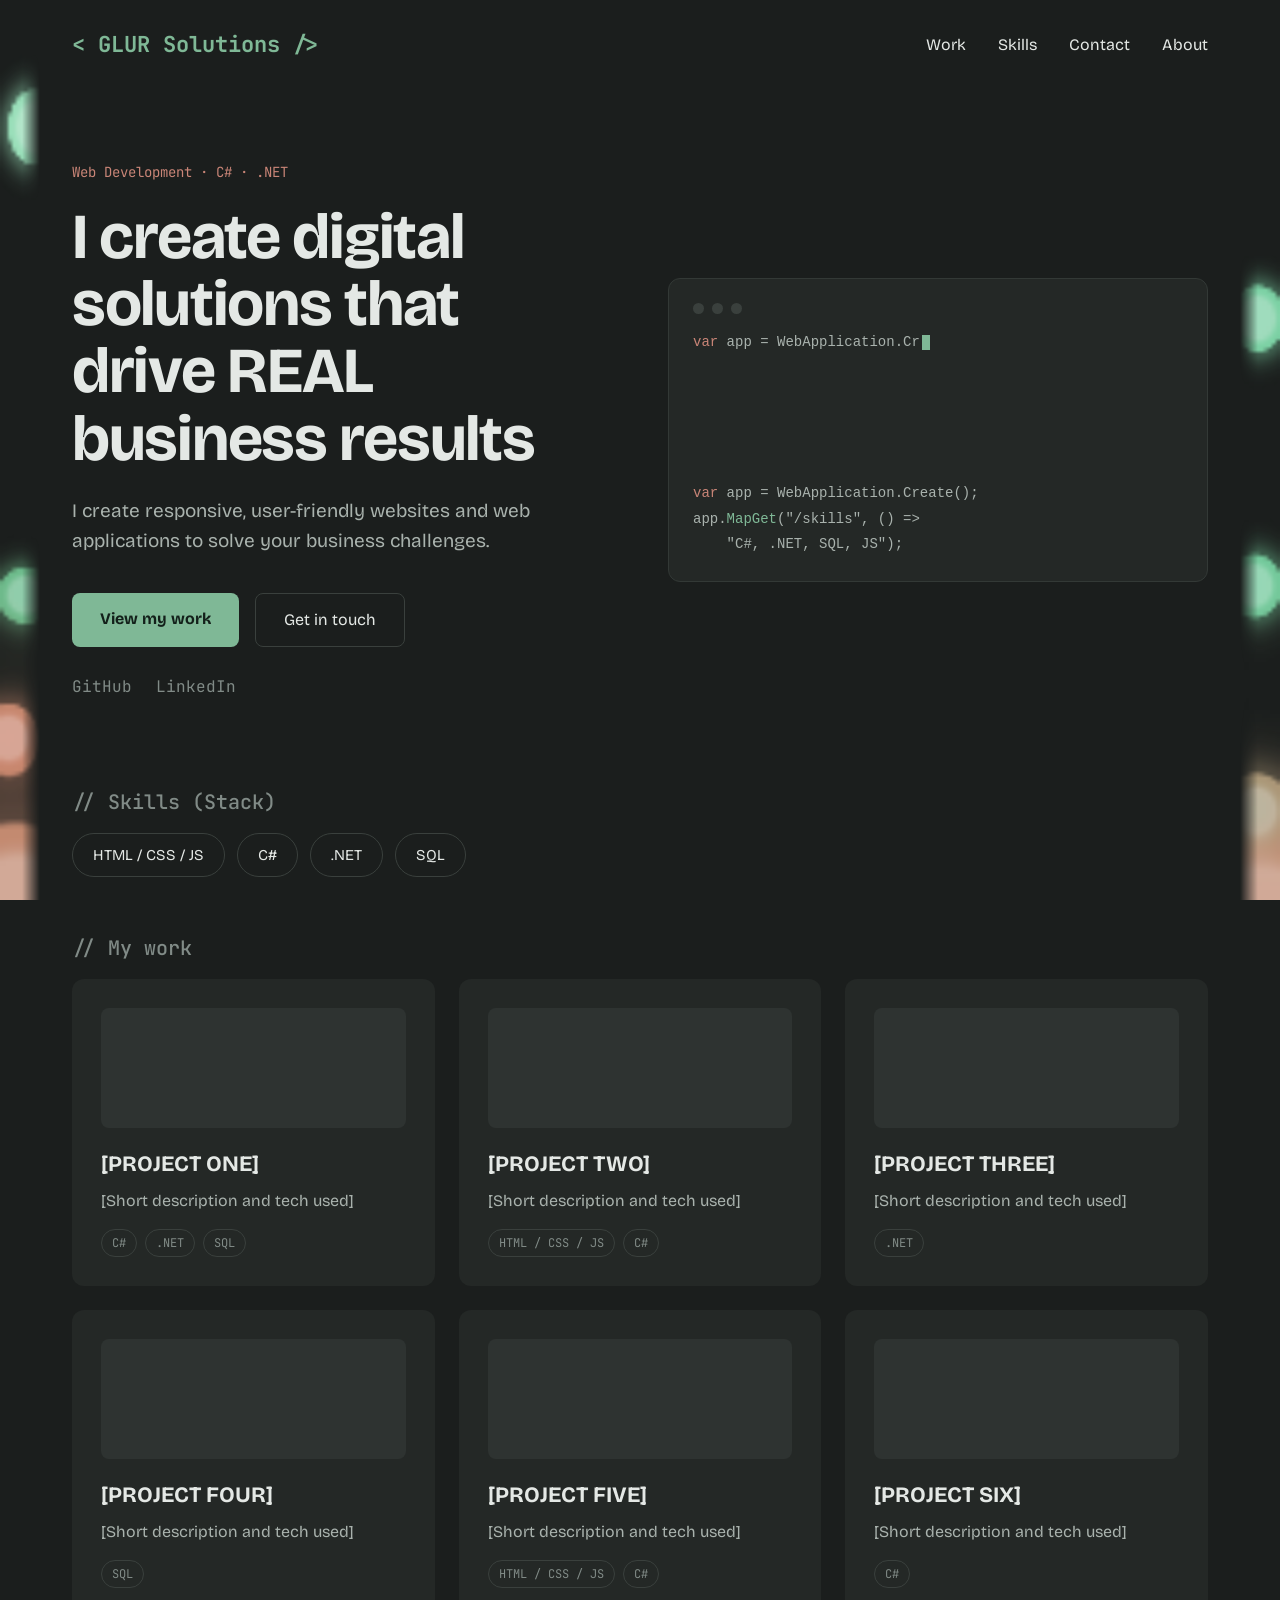
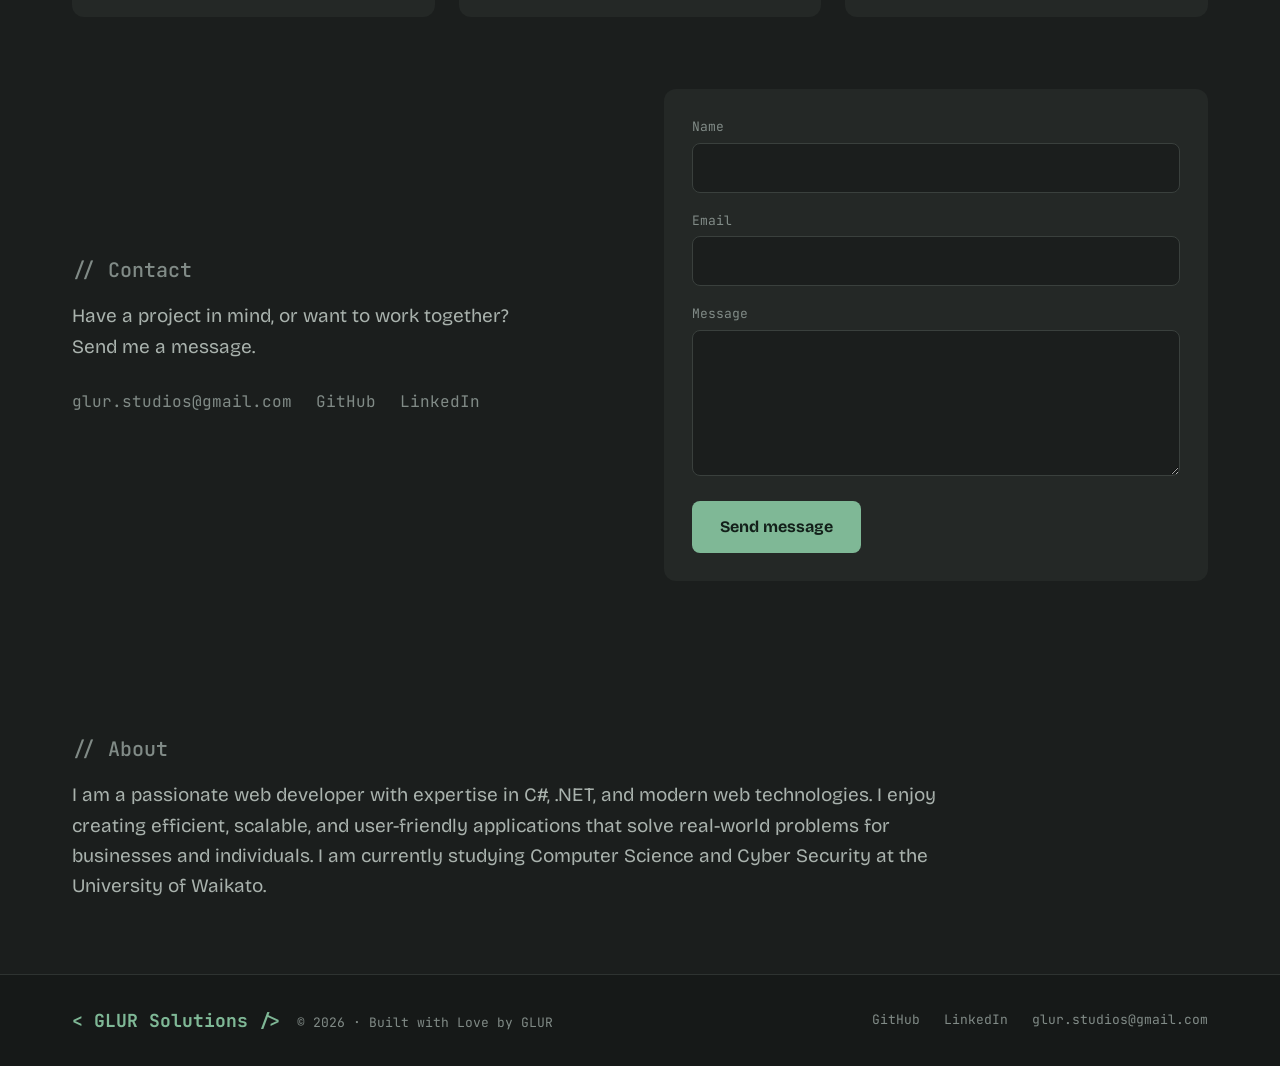
==== commit 1a585ebd: "Refactor comments and improve layout in index.html Updated comments and structure for clarity in the" ====
--- a/index.html
+++ b/index.html
@@ -34,8 +34,10 @@
 
   <!-- Animated "lava lamp" background: two canvases, one in each page margin outside the
        content column. indexscript.js (section 7) draws wax-like blobs that heat, rise, cool,
-       sink, merge and split. Purely decorative (aria-hidden); sized and faded in
-       indexstyles.css (section 9c). -->
+       sink, merge and split. At 1440px and narrower (phones, tablets, small laptops) the margins
+       are too small, so the left canvas covers the whole page at low opacity and the right one
+       is hidden. Purely decorative (aria-hidden); sized and faded in indexstyles.css
+       (section 9c and the 1440px block in section 10). -->
   <div class="lava" aria-hidden="true">
     <canvas class="lava__canvas lava__canvas--left"></canvas>
     <canvas class="lava__canvas lava__canvas--right"></canvas>
@@ -86,12 +88,17 @@
            are listed in the Stack section, so screen readers skip this card. -->
       <figure class="code-card" aria-hidden="true">
         <div class="code-card__dots" aria-hidden="true"><span></span><span></span><span></span></div>
-<pre><code><span class="kw">var</span> app = WebApplication.CreateBuilder(args).Build();
+<!-- Full snippet for tablets and desktops -->
+<pre class="code--full"><code><span class="kw">var</span> app = WebApplication.CreateBuilder(args).Build();
 
 app.<span class="fn">MapGet</span>("/skills", () =&gt; <span class="kw">new</span>[] {
     "C#", "HTML/CSS/JS", "ASP.NET Core", "JavaScript", "SQL",
     "Python"
 });</code></pre>
+<!-- Shorter 3-line snippet shown instead on mobile (the CSS swaps the two) -->
+<pre class="code--compact"><code><span class="kw">var</span> app = WebApplication.Create();
+app.<span class="fn">MapGet</span>("/skills", () =&gt;
+    "C#, .NET, SQL, JS");</code></pre>
       </figure>
     </section>
 
@@ -176,11 +183,12 @@
          The form builds an email and opens the visitor's email app (see section 6 in indexscript.js).
          The action attribute is the same idea for visitors with JavaScript off. -->
     <section class="contact container" id="contact" aria-labelledby="contact-title">
-      <h2 class="label" id="contact-title">// Contact</h2>
       <div class="contact__grid">
 
-        <!-- Left: short pitch and direct links -->
+        <!-- Left: heading, short pitch and direct links (the heading sits here so that, in the
+             two-column layout, it lines up with the top of the form) -->
         <div class="contact__intro">
+          <h2 class="label" id="contact-title">// Contact</h2>
           <p class="contact__lead">Have a project in mind, or want to work together? Send me a message.</p>
           <ul class="social">
             <li><a href="mailto:glur.studios@gmail.com">glur.studios@gmail.com</a></li>
--- a/indexstyles.css
+++ b/indexstyles.css
@@ -21,12 +21,17 @@
   /* Text */
   --text:        #e4e8e5;  /* main text */
   --text-muted:  #a9b2ad;  /* secondary text */
-  --text-faint:  #7d8782;  /* labels, social links */
+  --text-faint:  #818b87;  /* labels, social links */
 
   /* Accents */
   --green:       #7fb896;  /* main accent: buttons, logo, highlights */
   --green-ink:   #13201a;  /* dark text used on green buttons */
   --terracotta:  #c98577;  /* complementary accent, used sparingly */
+
+  /* Lava lamp colours as R, G, B triplets (read by indexscript.js): coral is hot wax, green is warm, mint is cool */
+  --lava-green:  95, 205, 150;
+  --lava-mint:   160, 235, 195;
+  --lava-coral:  232, 128, 108;
 
   /* Type */
   --font-body: "Bricolage Grotesque", system-ui, sans-serif;
@@ -79,8 +84,8 @@
 .label {
   margin: 0 0 16px;
   font-family: var(--font-mono);
-  font-size: 13px;
-  font-weight: 400;
+  font-size: 20px;
+  font-weight: 500;
   color: var(--text-faint);
 }
 
@@ -129,9 +134,11 @@
 
 .logo {
   font-family: var(--font-mono);
-  font-size: 15px;
+  font-size: 22px;
+  font-weight: 700;
   color: var(--green);
 }
+.site-footer .logo { font-size: 18px; }   /* slightly smaller beside the footer text */
 
 .nav { display: flex; flex-wrap: wrap; gap: 32px; font-size: 16px; }
 
@@ -204,7 +211,7 @@
   flex-wrap: wrap;
   gap: 24px;
   font-family: var(--font-mono);
-  font-size: 14px;
+  font-size: 16px;
 }
 .social a { color: var(--text-faint); }
 .social a:hover { color: var(--green); }
@@ -320,7 +327,8 @@
 .card__tags li.is-match { border-color: var(--green); color: var(--green); }
 
 /* ---------- 7b. Contact ---------- */
-.contact { padding-bottom: 72px; }
+/* Extra space below so the About section sits clearly apart from the form */
+.contact { padding-bottom: clamp(96px, 12vw, 160px); }
 
 /* Two columns: intro on the left, form on the right (stacks on narrow screens) */
 .contact__grid {
@@ -330,6 +338,9 @@
   align-items: start;
 }
 @media (max-width: 900px) { .contact__grid { grid-template-columns: 1fr; gap: 32px; } }
+
+/* Vertically centred against the taller form (no effect once the columns stack) */
+.contact__intro { align-self: center; }
 
 .contact__lead {
   margin: 0 0 28px;
@@ -433,9 +444,12 @@
 }
 
 /* ---------- 9c. Lava lamp background ----------
-   Fixed layer behind all content (z-index -1, above the page colour).
-   Each blob is a soft radial gradient that drifts slowly; different sizes, colours and
-   durations keep the movement from repeating in sync. Low opacity keeps text readable. */
+   A fixed layer behind everything. The animation itself is drawn onto two canvases by
+   indexscript.js (section 7). Each canvas fills one page margin outside the content column
+   (the page width minus --container, split in two), so nothing animates behind the content.
+   Below the container width the margins disappear and so does the lava.
+   The edge facing the content fades out so the lava blends into the page. The colours come
+   from the --lava-* variables in the design tokens. */
 .lava {
   position: fixed;
   inset: 0;
@@ -443,53 +457,21 @@
   overflow: hidden;
   pointer-events: none;
 }
-.lava__blob {
+.lava__canvas {
   position: absolute;
-  border-radius: 50%;
-  will-change: transform;
-}
-.lava__blob--1 {                     /* green, top left */
-  width: 55vmax; height: 55vmax;
-  left: -15vmax; top: -12vmax;
-  background: radial-gradient(circle, rgba(127, 184, 150, 0.22) 0%, transparent 68%);
-  animation: drift-1 38s ease-in-out infinite alternate;
-}
-.lava__blob--2 {                     /* terracotta, right */
-  width: 45vmax; height: 45vmax;
-  right: -12vmax; top: 18vh;
-  background: radial-gradient(circle, rgba(201, 133, 119, 0.15) 0%, transparent 68%);
-  animation: drift-2 46s ease-in-out infinite alternate;
-}
-.lava__blob--3 {                     /* green, bottom */
-  width: 60vmax; height: 60vmax;
-  left: 18vw; bottom: -32vmax;
-  background: radial-gradient(circle, rgba(127, 184, 150, 0.16) 0%, transparent 68%);
-  animation: drift-3 52s ease-in-out infinite alternate;
-}
-.lava__blob--4 {                     /* small green accent, top right */
-  width: 32vmax; height: 32vmax;
-  right: 12vw; top: -8vmax;
-  background: radial-gradient(circle, rgba(127, 184, 150, 0.12) 0%, transparent 68%);
-  animation: drift-4 34s ease-in-out infinite alternate;
-}
-@keyframes drift-1 {
-  0%   { transform: translate3d(0, 0, 0) scale(1); }
-  50%  { transform: translate3d(24vw, 20vh, 0) scale(1.18); }
-  100% { transform: translate3d(8vw, 46vh, 0) scale(0.92); }
-}
-@keyframes drift-2 {
-  0%   { transform: translate3d(0, 0, 0) scale(1); }
-  50%  { transform: translate3d(-22vw, 26vh, 0) scale(0.9); }
-  100% { transform: translate3d(-8vw, -14vh, 0) scale(1.2); }
-}
-@keyframes drift-3 {
-  0%   { transform: translate3d(0, 0, 0) scale(1); }
-  50%  { transform: translate3d(28vw, -22vh, 0) scale(1.15); }
-  100% { transform: translate3d(-16vw, -8vh, 0) scale(0.9); }
-}
-@keyframes drift-4 {
-  0%   { transform: translate3d(0, 0, 0) scale(1); }
-  100% { transform: translate3d(-26vw, 34vh, 0) scale(1.3); }
+  top: 0;
+  height: 100%;
+  width: max(0px, calc((100% - var(--container)) / 2));
+}
+.lava__canvas--left {
+  left: 0;
+  -webkit-mask-image: linear-gradient(to right, #000 55%, transparent);
+  mask-image: linear-gradient(to right, #000 55%, transparent);
+}
+.lava__canvas--right {
+  right: 0;
+  -webkit-mask-image: linear-gradient(to left, #000 55%, transparent);
+  mask-image: linear-gradient(to left, #000 55%, transparent);
 }
 
 /* ---------- 10. Responsive / accessibility ---------- */
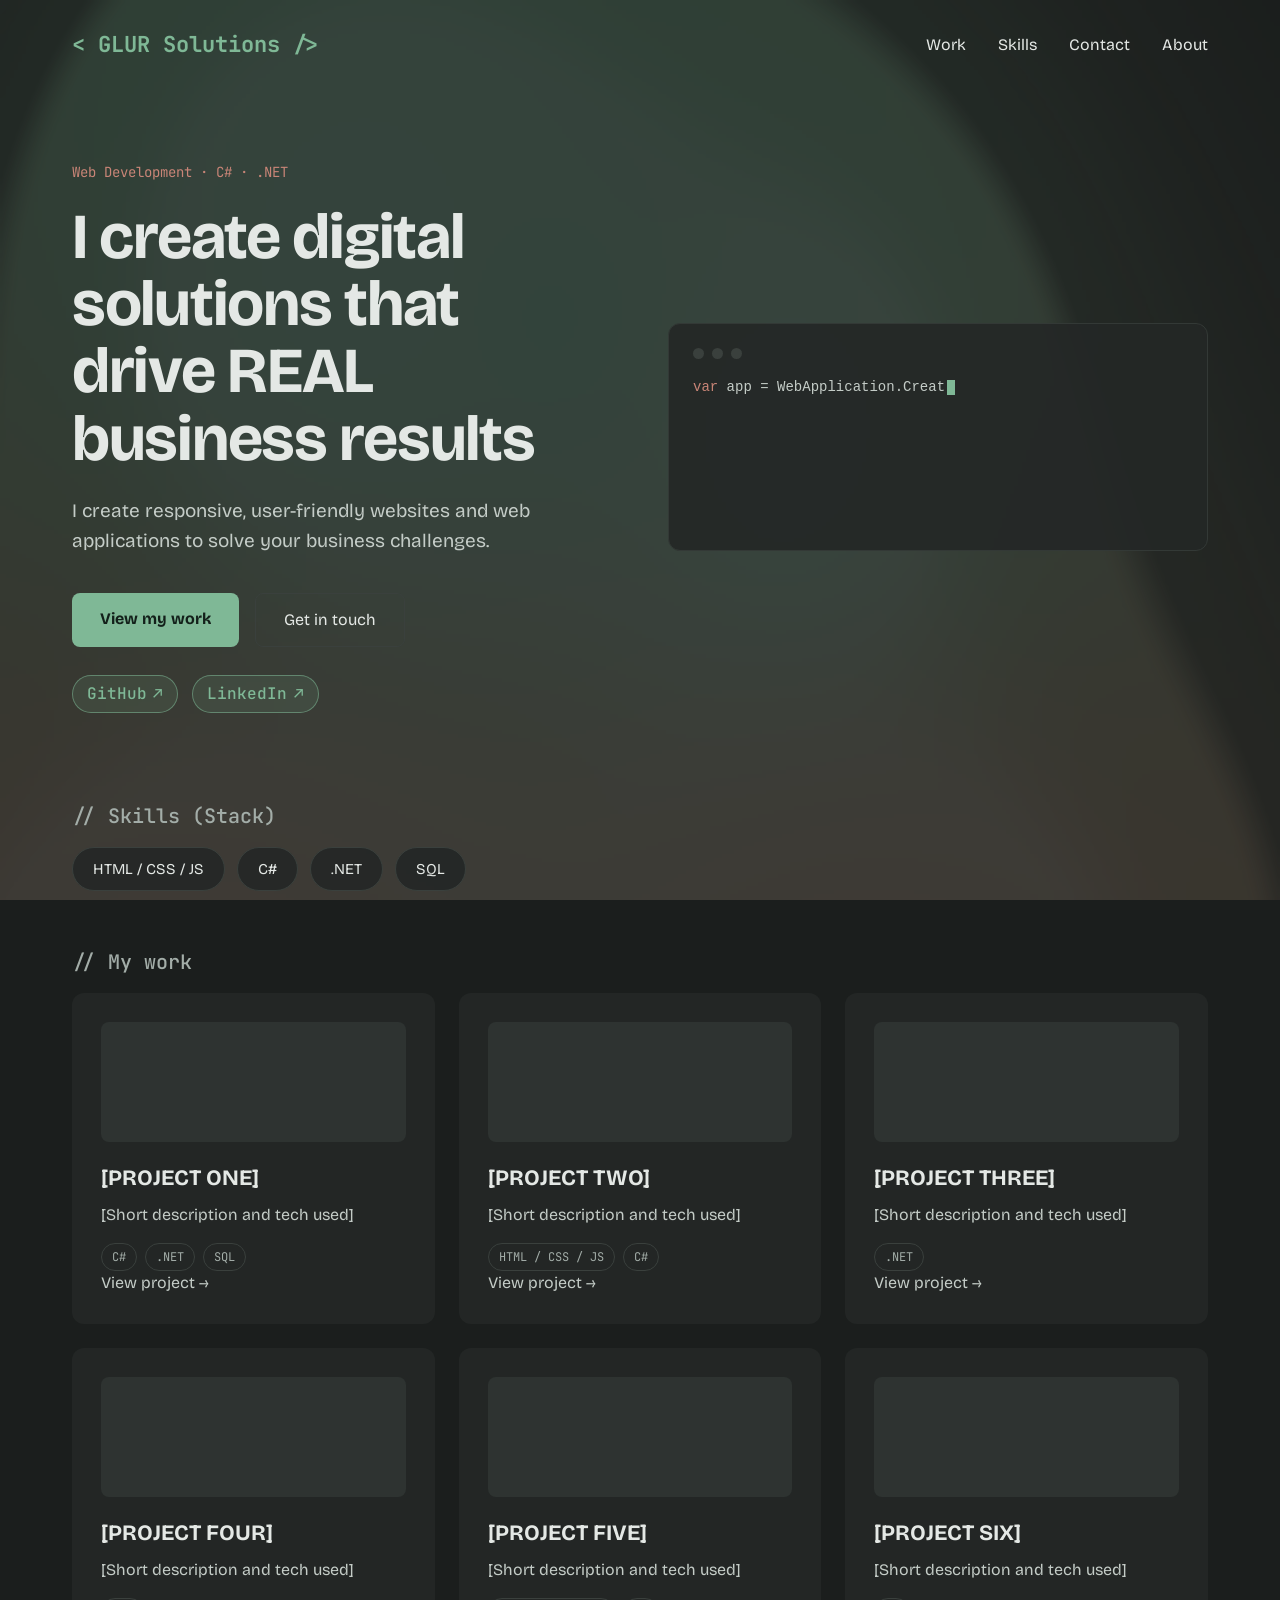
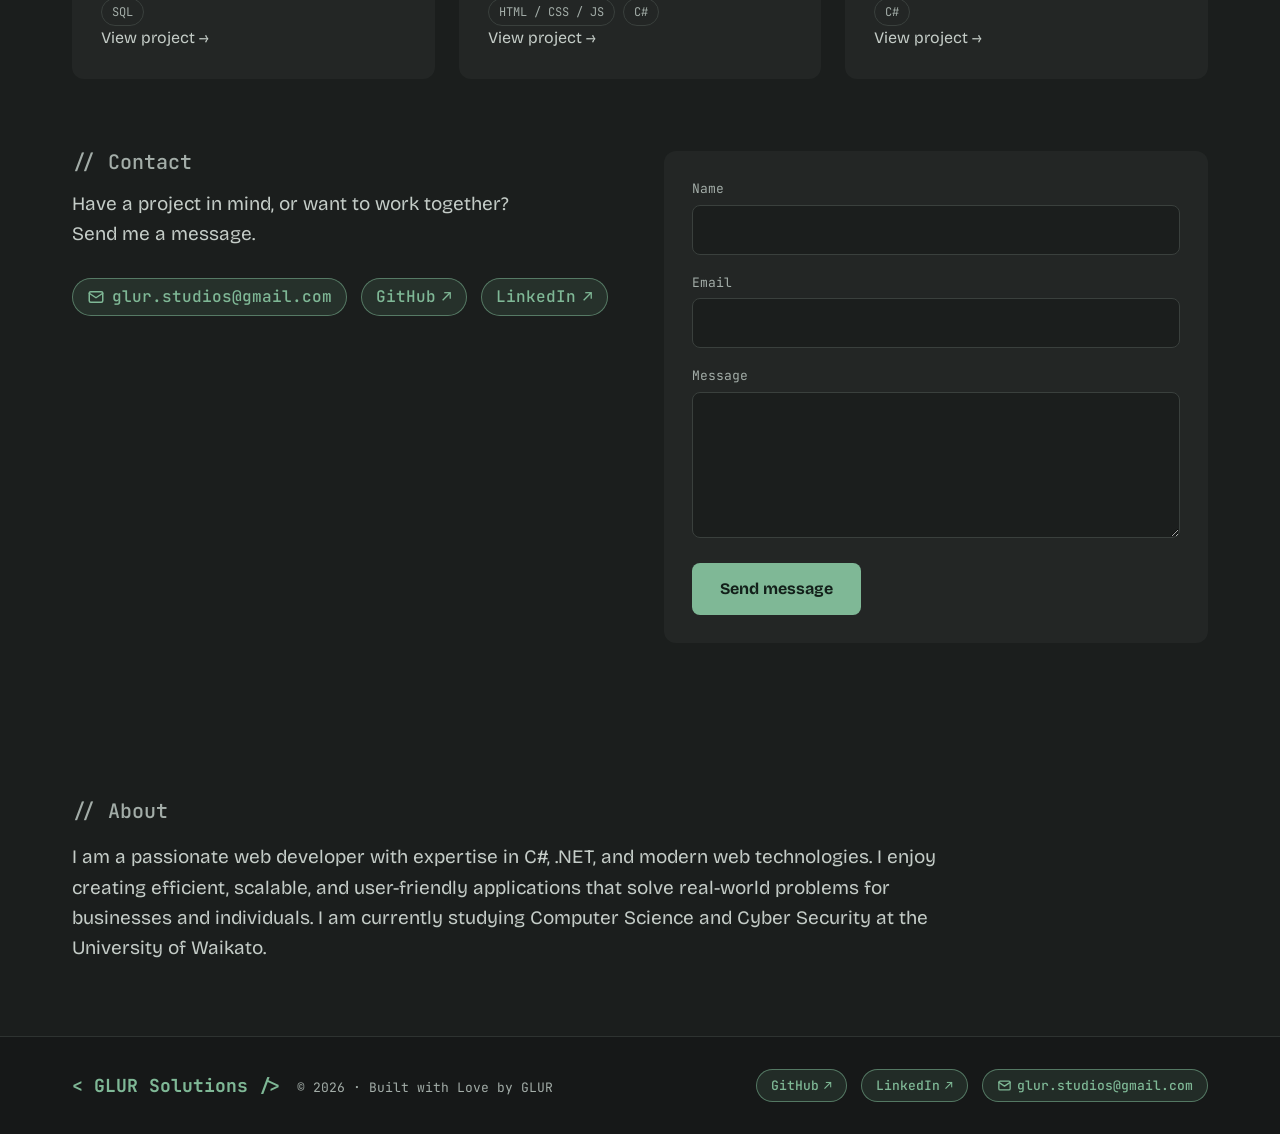
==== commit 2825968c: "Update project cards with links and descriptions" ====
--- a/index.html
+++ b/index.html
@@ -114,7 +114,7 @@
     </section>
 
     <!-- ===== WORK: project cards =====
-         Each card lists up to 3 tags. A tag's data-tech must match a stack pill's data-tech
+         Each card links to its project page (projects.html?project=...) and lists up to 3 tags. A tag's data-tech must match a stack pill's data-tech
          (html-css-js, csharp, dotnet, sql). When pills are selected, only cards with at
          least one matching tag are shown. The tags below are placeholders. -->
     <section class="work container" id="work" aria-labelledby="work-title">
@@ -126,57 +126,64 @@
       <div class="cards">
         <article class="card">
           <div class="card__image" role="img" aria-label="[PROJECT ONE] screenshot"></div>
-          <h3>[PROJECT ONE]</h3>
+          <h3><a class="card__link" href="projects.html?project=one">[PROJECT ONE]</a></h3>
           <p>[Short description and tech used]</p>
           <ul class="card__tags" aria-label="Technologies used">
             <li data-tech="csharp">C#</li>
             <li data-tech="dotnet">.NET</li>
             <li data-tech="sql">SQL</li>
           </ul>
+          <p class="card__cta" aria-hidden="true">View project <span>&rarr;</span></p>
         </article>
         <article class="card">
           <div class="card__image" role="img" aria-label="[PROJECT TWO] screenshot"></div>
-          <h3>[PROJECT TWO]</h3>
+          <h3><a class="card__link" href="projects.html?project=two">[PROJECT TWO]</a></h3>
           <p>[Short description and tech used]</p>
           <ul class="card__tags" aria-label="Technologies used">
             <li data-tech="html-css-js">HTML / CSS / JS</li>
             <li data-tech="csharp">C#</li>
           </ul>
+          <p class="card__cta" aria-hidden="true">View project <span>&rarr;</span></p>
         </article>
         <article class="card">
           <div class="card__image" role="img" aria-label="[PROJECT THREE] screenshot"></div>
-          <h3>[PROJECT THREE]</h3>
+          <h3><a class="card__link" href="projects.html?project=three">[PROJECT THREE]</a></h3>
           <p>[Short description and tech used]</p>
           <ul class="card__tags" aria-label="Technologies used">
             <li data-tech="dotnet">.NET</li>
           </ul>
-        </article>
-        <article class="card">
-          <div class="card__image" role="img" aria-label="[PROJECT ONE] screenshot"></div>
-          <h3>[PROJECT FOUR]</h3>
+          <p class="card__cta" aria-hidden="true">View project <span>&rarr;</span></p>
+        </article>
+        <article class="card">
+          <div class="card__image" role="img" aria-label="[PROJECT FOUR] screenshot"></div>
+          <h3><a class="card__link" href="projects.html?project=four">[PROJECT FOUR]</a></h3>
           <p>[Short description and tech used]</p>
           <ul class="card__tags" aria-label="Technologies used">
             <li data-tech="sql">SQL</li>
           </ul>
-        </article>
-        <article class="card">
-          <div class="card__image" role="img" aria-label="[PROJECT TWO] screenshot"></div>
-          <h3>[PROJECT FIVE]</h3>
+          <p class="card__cta" aria-hidden="true">View project <span>&rarr;</span></p>
+        </article>
+        <article class="card">
+          <div class="card__image" role="img" aria-label="[PROJECT FIVE] screenshot"></div>
+          <h3><a class="card__link" href="projects.html?project=five">[PROJECT FIVE]</a></h3>
           <p>[Short description and tech used]</p>
           <ul class="card__tags" aria-label="Technologies used">
             <li data-tech="html-css-js">HTML / CSS / JS</li>
             <li data-tech="csharp">C#</li>
           </ul>
-        </article>
-        <article class="card">
-          <div class="card__image" role="img" aria-label="[PROJECT THREE] screenshot"></div>
-          <h3>[PROJECT SIX]</h3>
+          <p class="card__cta" aria-hidden="true">View project <span>&rarr;</span></p>
+        </article>
+        <article class="card">
+          <div class="card__image" role="img" aria-label="[PROJECT SIX] screenshot"></div>
+          <h3><a class="card__link" href="projects.html?project=six">[PROJECT SIX]</a></h3>
           <p>[Short description and tech used]</p>
           <ul class="card__tags" aria-label="Technologies used">
             <li data-tech="dotnet">C#</li>
           </ul>
+          <p class="card__cta" aria-hidden="true">View project <span>&rarr;</span></p>
         </article>
       </div>
+
     </section>
 
     <!-- ===== CONTACT: intro, direct links and a message form =====
--- a/indexstyles.css
+++ b/indexstyles.css
@@ -5,7 +5,7 @@
    4. Header          5. Hero   6. Stack
    7. Work            7b. Contact  8. About  9. Footer
    9b. Motion (typing cursor, card reveal)
-   9c. Lava lamp background
+   9c. Lava lamp background (side margins on wide screens, full page below 1440px)
    10. Responsive / accessibility
    ========================================================== */
 
@@ -32,6 +32,13 @@
   --lava-green:  95, 205, 150;
   --lava-mint:   160, 235, 195;
   --lava-coral:  232, 128, 108;
+
+  /* Fade for the side-margin lava (wide screens). Stops follow a smooth S-curve across the whole
+     margin, from solid at the screen edge to clear at the content column, so there is no visible
+     band where the fade starts. Edit these stops to make it longer or shorter. */
+  --lava-fade: #000 0%, rgba(0,0,0,.96) 10%, rgba(0,0,0,.88) 22%, rgba(0,0,0,.74) 34%,
+               rgba(0,0,0,.56) 46%, rgba(0,0,0,.38) 58%, rgba(0,0,0,.22) 70%,
+               rgba(0,0,0,.1) 82%, rgba(0,0,0,.03) 92%, transparent 100%;
 
   /* Type */
   --font-body: "Bricolage Grotesque", system-ui, sans-serif;
@@ -205,16 +212,67 @@
 .btn--secondary { border: 1px solid var(--border); }
 .btn--secondary:hover { border-color: var(--green); }
 
-/* Social links (shared by hero and footer) */
+/* Social links (shared by hero, contact section and footer) */
 .social {
   display: flex;
   flex-wrap: wrap;
-  gap: 24px;
+  gap: 12px 14px;
   font-family: var(--font-mono);
   font-size: 16px;
 }
-.social a { color: var(--text-faint); }
-.social a:hover { color: var(--green); }
+/* Off-site and email links are green "chips" by default (tinted fill, green outline, an arrow
+   or envelope icon) so they stand out from normal text. On hover, keyboard focus or touch press
+   a solid green fill sweeps in from the left, the text turns dark, the chip lifts and the icon
+   moves. :active covers touch screens, which have no hover. */
+.social a {
+  display: inline-flex;
+  align-items: center;
+  gap: 0.4em;
+  padding: 6px 14px;
+  border: 1px solid rgba(127, 184, 150, 0.55);
+  border-radius: 999px;
+  color: var(--green);
+  font-weight: 500;
+  background-color: rgba(127, 184, 150, 0.12);
+  background-image: linear-gradient(var(--green), var(--green));
+  background-repeat: no-repeat;
+  background-position: left center;
+  background-size: 0% 100%;                          /* the solid fill, hidden until hover */
+  transition: color 0.25s ease, background-size 0.3s ease, border-color 0.25s ease,
+              transform 0.2s ease, box-shadow 0.25s ease;
+}
+.social a:hover,
+.social a:focus-visible,
+.social a:active {
+  color: var(--green-ink);
+  border-color: var(--green);
+  background-size: 100% 100%;
+  transform: translateY(-2px);
+  box-shadow: 0 6px 16px rgba(127, 184, 150, 0.28);
+}
+.social a:active { transform: translateY(0) scale(0.97); }   /* pressed feel on touch */
+.social a[target="_blank"]::after {                /* arrow marks links that leave the site */
+  content: "\2197";
+  content: "\2197" / "";                          /* empty alt text so screen readers skip the arrow */
+  display: inline-block;
+  transition: transform 0.2s ease;
+}
+.social a[target="_blank"]:hover::after,
+.social a[target="_blank"]:focus-visible::after,
+.social a[target="_blank"]:active::after { transform: translate(3px, -3px); }
+.social a[href^="mailto:"]::before {               /* envelope icon marks email links */
+  content: "";
+  flex: none;
+  width: 1.15em;
+  height: 1.15em;
+  background: currentColor;
+  -webkit-mask: url("data:image/svg+xml,%3Csvg xmlns='http://www.w3.org/2000/svg' viewBox='0 0 24 24' fill='none' stroke='black' stroke-width='2' stroke-linejoin='round' stroke-linecap='round'%3E%3Crect x='3' y='5' width='18' height='14' rx='2'/%3E%3Cpath d='m3 7 9 6 9-6'/%3E%3C/svg%3E") center / contain no-repeat;
+  mask: url("data:image/svg+xml,%3Csvg xmlns='http://www.w3.org/2000/svg' viewBox='0 0 24 24' fill='none' stroke='black' stroke-width='2' stroke-linejoin='round' stroke-linecap='round'%3E%3Crect x='3' y='5' width='18' height='14' rx='2'/%3E%3Cpath d='m3 7 9 6 9-6'/%3E%3C/svg%3E") center / contain no-repeat;
+  transition: transform 0.2s ease;
+}
+.social a[href^="mailto:"]:hover::before,
+.social a[href^="mailto:"]:focus-visible::before,
+.social a[href^="mailto:"]:active::before { transform: rotate(-10deg) scale(1.15); }
 .hero .social { margin-top: 28px; }
 
 /* Code window card */
@@ -231,6 +289,7 @@
   overflow-x: auto;           /* long lines scroll instead of breaking the layout */
 }
 .code-card pre { margin: 0; }
+.code--compact { display: none; }   /* the short snippet only appears on mobile (section 10) */
 .code-card__dots { display: flex; gap: 8px; margin-bottom: 16px; }
 .code-card__dots span {
   width: 11px; height: 11px;
@@ -339,8 +398,10 @@
 }
 @media (max-width: 900px) { .contact__grid { grid-template-columns: 1fr; gap: 32px; } }
 
-/* Vertically centred against the taller form (no effect once the columns stack) */
-.contact__intro { align-self: center; }
+/* Top-aligned with the form: the "// Contact" heading, pitch and links hang from the form's top edge
+   (no effect once the columns stack) */
+.contact__intro { align-self: start; }
+.contact__intro .label { line-height: 1.1; }   /* trims the gap above the heading text so it sits level with the box */
 
 .contact__lead {
   margin: 0 0 28px;
@@ -445,11 +506,14 @@
 
 /* ---------- 9c. Lava lamp background ----------
    A fixed layer behind everything. The animation itself is drawn onto two canvases by
-   indexscript.js (section 7). Each canvas fills one page margin outside the content column
-   (the page width minus --container, split in two), so nothing animates behind the content.
-   Below the container width the margins disappear and so does the lava.
-   The edge facing the content fades out so the lava blends into the page. The colours come
-   from the --lava-* variables in the design tokens. */
+   indexscript.js (section 7).
+   - Wide screens (over 1440px): each canvas fills one page margin outside the content column
+     (the page width minus --container, split in two), so nothing animates behind the content.
+     The edge facing the content fades out gradually (--lava-fade) so the lava blends into the page.
+   - Screens 1440px and narrower (phones, tablets, small laptops): the margins are too small to
+     show anything, so the left canvas covers the whole page behind all the content instead
+     (see the block at the end of section 10).
+   The colours come from the --lava-* variables in the design tokens. */
 .lava {
   position: fixed;
   inset: 0;
@@ -465,20 +529,115 @@
 }
 .lava__canvas--left {
   left: 0;
-  -webkit-mask-image: linear-gradient(to right, #000 55%, transparent);
-  mask-image: linear-gradient(to right, #000 55%, transparent);
+  -webkit-mask-image: linear-gradient(to right, var(--lava-fade));
+  mask-image: linear-gradient(to right, var(--lava-fade));
 }
 .lava__canvas--right {
   right: 0;
-  -webkit-mask-image: linear-gradient(to left, #000 55%, transparent);
-  mask-image: linear-gradient(to left, #000 55%, transparent);
+  -webkit-mask-image: linear-gradient(to left, var(--lava-fade));
+  mask-image: linear-gradient(to left, var(--lava-fade));
 }
 
 /* ---------- 10. Responsive / accessibility ---------- */
+/* ---------- Full-page lava lamp (1440px and narrower) ----------
+   Below this width the page margins are under ~120px, too small to show the lava, so the lamp
+   moves behind the whole site instead (phones, tablets and small laptops). One canvas covers the
+   page and the right canvas is switched off. It is dimmed well down (24% opacity) so text stays
+   readable, the content panels and footer are only slightly see-through so the lava still glows
+   behind them, the skill pills share the project cards' fill, and the secondary text colours are brightened to
+   compensate. indexscript.js detects the full-width canvas by itself and switches the lamp to its
+   full-screen mode. */
+@media (max-width: 1439px) {
+  .lava__canvas--right { display: none; }
+  .lava__canvas--left {
+    width: 100%;
+    opacity: 0.24;                              /* dimmed so text and panels keep strong contrast */
+    filter: brightness(0.85);                   /* and a little darker */
+    -webkit-mask-image: none;
+    mask-image: none;
+  }
+  :root {
+    --surface: rgba(36, 40, 38, 0.92);
+    --text-muted: #c4ccc7;
+    --text-faint: #a3ada8;
+  }
+  .site-footer { background: rgba(22, 25, 24, 0.88); }
+
+  /* Skill pills: the same fill as the project cards (--surface) so they contrast with the lava.
+     The selected pill keeps its green tint, layered over that same fill. */
+  .pill { background-color: var(--surface); }
+  .pill[aria-pressed="true"] {
+    background-image: linear-gradient(rgba(127, 184, 150, 0.16), rgba(127, 184, 150, 0.16));
+    background-color: var(--surface);
+  }
+}
+
+/* ---------- Mobile (600px and narrower) ---------- */
 @media (max-width: 600px) {
   .container { padding-left: 20px; padding-right: 20px; }
-  .hero { gap: 40px; padding-top: 40px; }
-  .nav { gap: 20px; }
+  [id] { scroll-margin-top: 120px; }            /* the stacked header is taller, so anchors need more room */
+
+  /* Header: logo above the nav, both centred, tighter vertically */
+  .site-header__inner {
+    flex-direction: column;
+    justify-content: center;
+    gap: 10px;
+    padding-top: 16px;
+    padding-bottom: 16px;
+  }
+  .nav { justify-content: center; gap: 20px; }
+
+  /* Hero: one column with all content centred */
+  .hero {
+    grid-template-columns: minmax(0, 1fr);      /* the 340px minimum would overflow small phones */
+    gap: 28px;
+    padding-top: 24px;
+    text-align: center;
+  }
+  .hero__tagline { margin-bottom: 12px; }
+  .hero h1 { margin-bottom: 16px; }
+  .hero__summary { margin: 0 auto 24px; }
+  .hero__actions,
+  .hero .social { justify-content: center; }
+  .hero .social { margin-top: 20px; }
+
+  /* Code card: much shorter. Swap in the 3-line snippet, tighten spacing, keep text left-aligned */
+  .code-card { padding: 16px; font-size: 12px; line-height: 1.6; text-align: left; }
+  .code-card__dots { margin-bottom: 10px; }
+  .code--full { display: none; }
+  .code--compact { display: block; }
+
+  /* Contact form: a smaller box */
+  .contact-form { padding: 18px; gap: 12px; }
+  .field label { margin-bottom: 4px; font-size: 12px; }
+  .field input,
+  .field textarea { padding: 9px 12px; }
+  .field textarea { height: 88px; min-height: 88px; }
+  button.btn { padding: 11px 22px; }
+
+  /* Footer: stacked and centred instead of wrapping unevenly */
+  .site-footer__inner {
+    flex-direction: column;
+    justify-content: center;
+    gap: 12px;
+    padding-top: 24px;
+    padding-bottom: 24px;
+    text-align: center;
+  }
+  .site-footer .logo { display: block; margin-bottom: 4px; }
+  .site-footer .social { justify-content: center; gap: 8px 20px; }
+  .site-footer .social a { overflow-wrap: anywhere; }   /* a long email address can't push the page wider */
+
+  /* Smaller gaps between sections (the desktop spacing is too generous on a phone) */
+  .hero    { padding-bottom: 16px; }
+  .stack   { padding-top: 0; padding-bottom: 20px; }
+  .work    { padding-bottom: 28px; }
+  .contact { padding-bottom: 32px; }
+  .about   { padding-bottom: 28px; }
+  .label   { margin-bottom: 10px; font-size: 18px; }
+  .pills   { gap: 8px; }
+  .contact__grid { gap: 20px; }
+  .contact__lead { margin-bottom: 16px; }
 }
 
 /* Respect users who prefer no motion (this design has none, so this is a safeguard) */
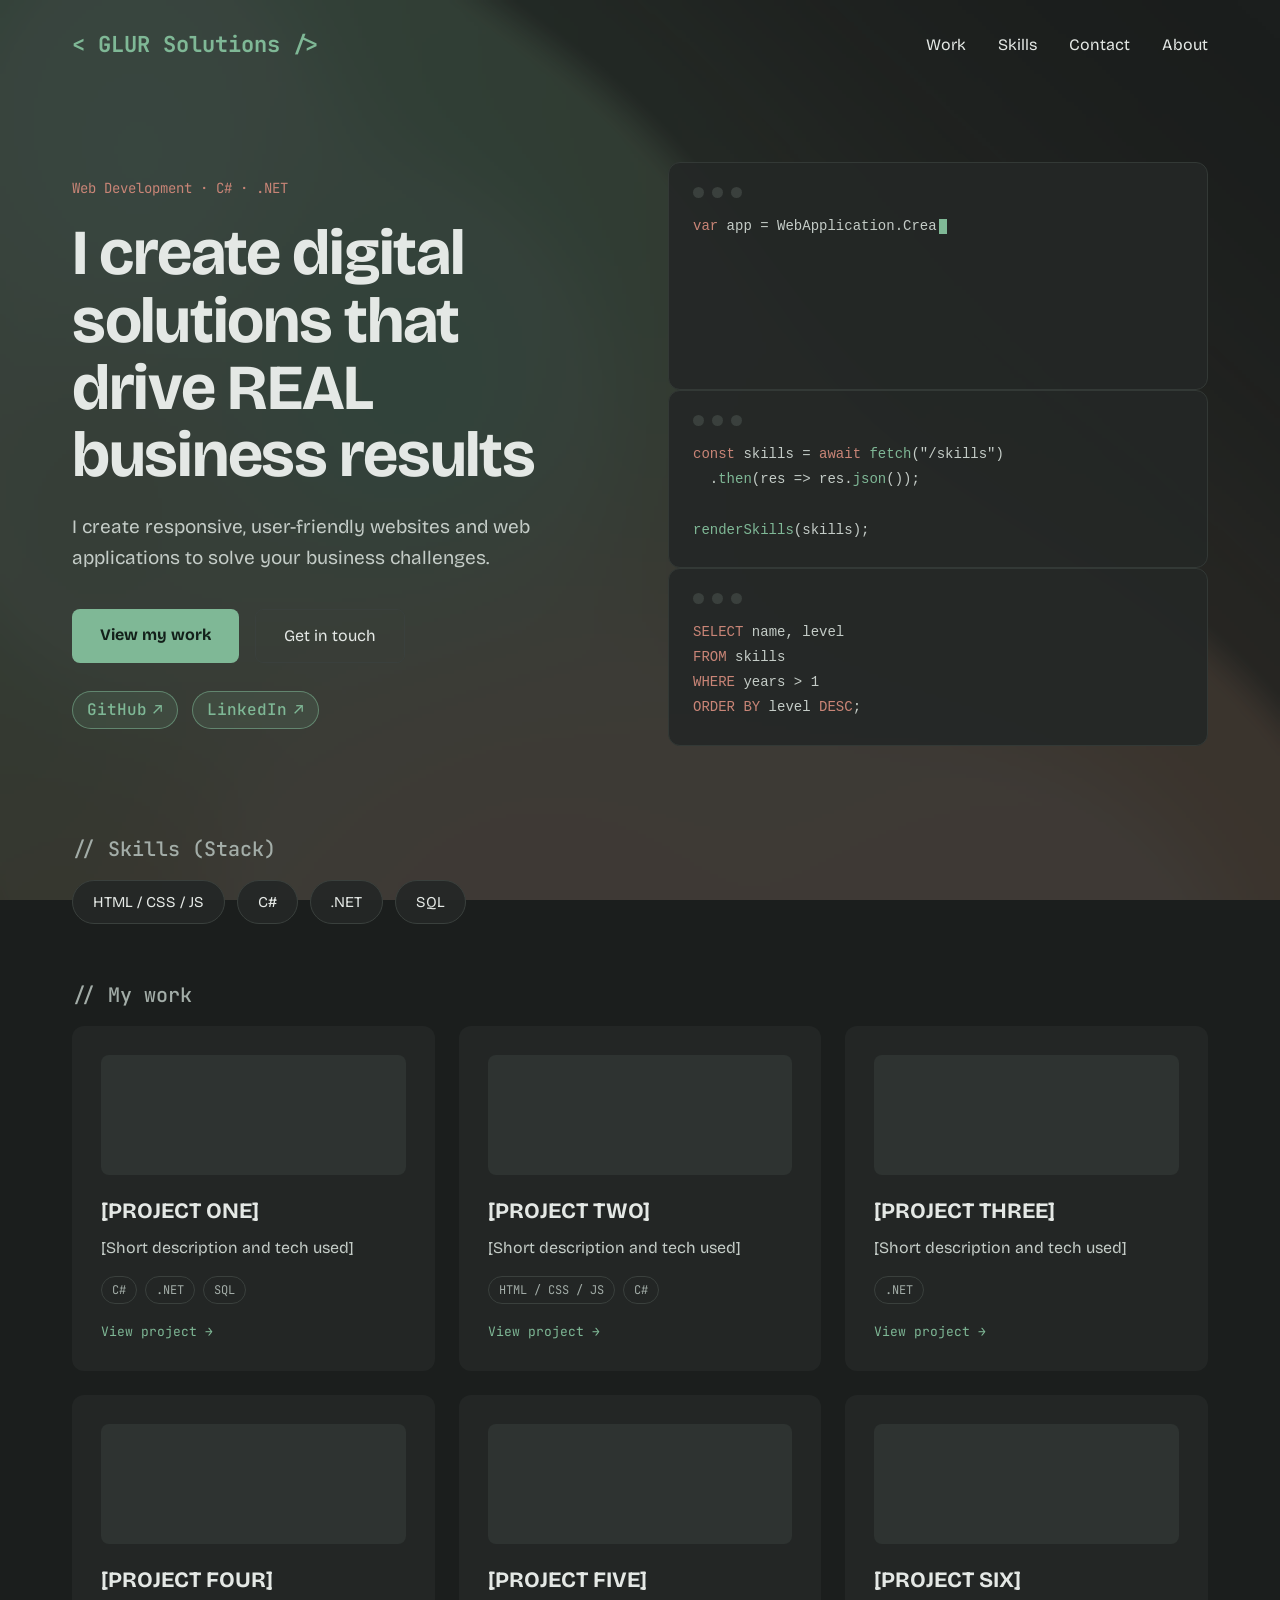
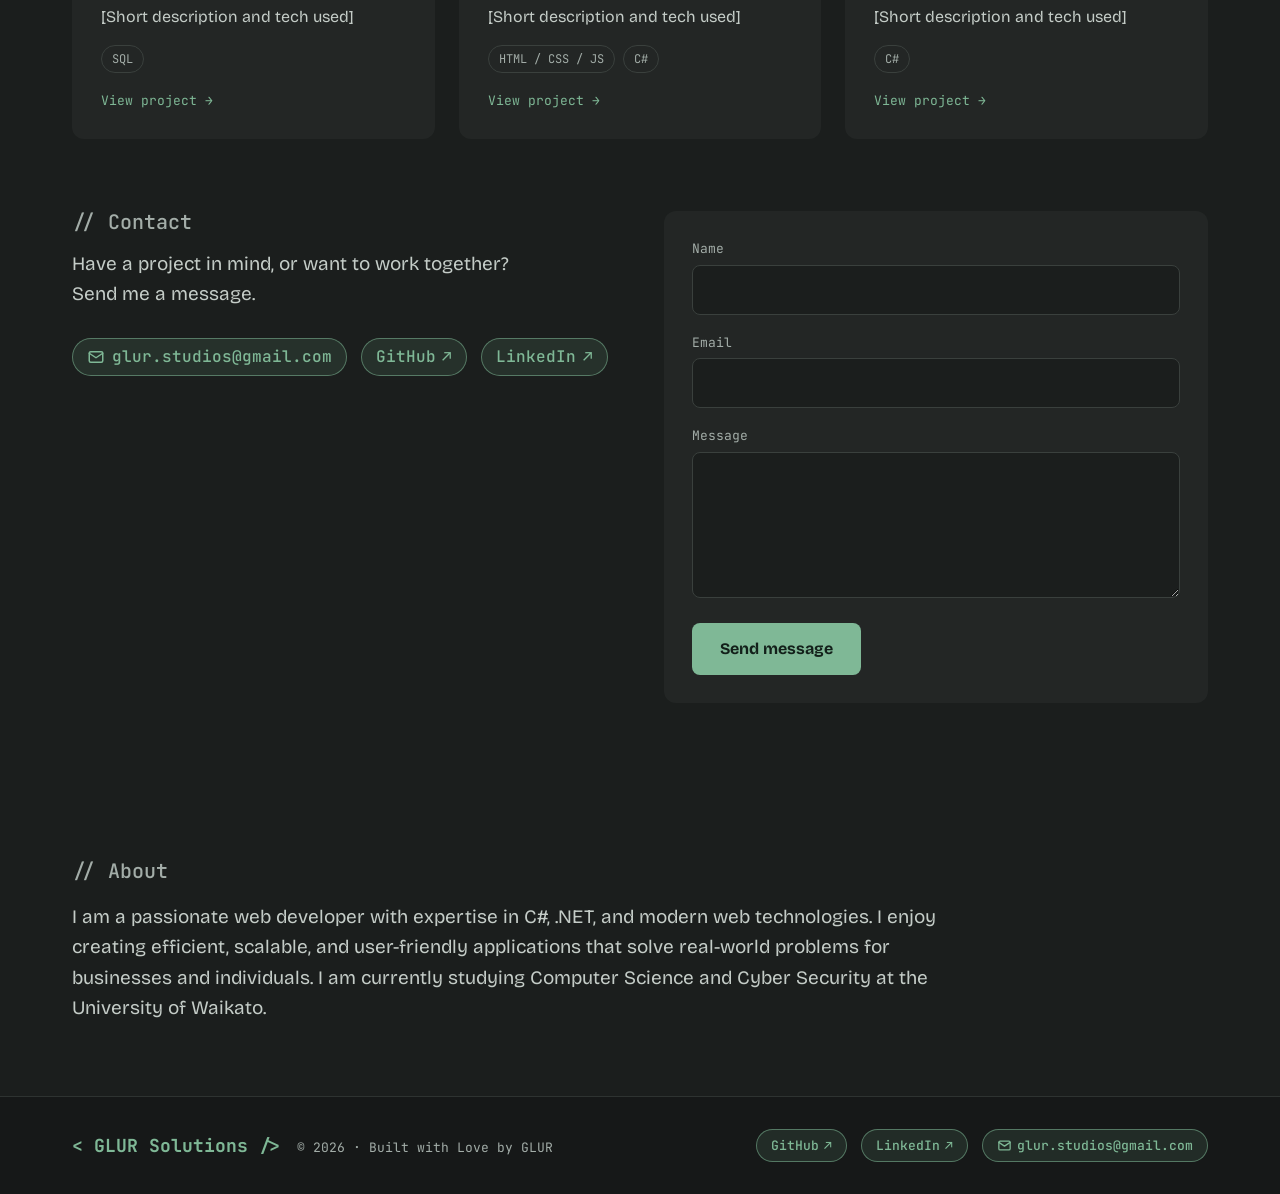
==== commit 64c92b25: "Refactor decorative code window for skills showcase" ====
--- a/index.html
+++ b/index.html
@@ -83,11 +83,15 @@
         </ul>
       </div>
 
-      <!-- Decorative code window to showcase skills.
-           aria-hidden: the typing effect leaves partial text on screen, and the same skills
-           are listed in the Stack section, so screen readers skip this card. -->
-      <figure class="code-card" aria-hidden="true">
-        <div class="code-card__dots" aria-hidden="true"><span></span><span></span><span></span></div>
+      <!-- Decorative code windows to showcase skills. On wide screens (1440px and over, where the lava
+           lamp fills the page margins) three windows are stacked and typed out one after another;
+           narrower screens show only the first. The whole stack is aria-hidden: the typing effect
+           leaves partial text on screen, and the same skills are listed in the Stack section. -->
+      <div class="code-stack" aria-hidden="true">
+
+        <!-- Window 1: C# (always shown) -->
+        <figure class="code-card code-card--1">
+          <div class="code-card__dots" aria-hidden="true"><span></span><span></span><span></span></div>
 <!-- Full snippet for tablets and desktops -->
 <pre class="code--full"><code><span class="kw">var</span> app = WebApplication.CreateBuilder(args).Build();
 
@@ -99,7 +103,27 @@
 <pre class="code--compact"><code><span class="kw">var</span> app = WebApplication.Create();
 app.<span class="fn">MapGet</span>("/skills", () =&gt;
     "C#, .NET, SQL, JS");</code></pre>
-      </figure>
+        </figure>
+
+        <!-- Window 2: JavaScript (wide screens only) -->
+        <figure class="code-card code-card--extra code-card--2">
+          <div class="code-card__dots" aria-hidden="true"><span></span><span></span><span></span></div>
+<pre class="code--full"><code><span class="kw">const</span> skills = <span class="kw">await</span> <span class="fn">fetch</span>("/skills")
+  .<span class="fn">then</span>(res =&gt; res.<span class="fn">json</span>());
+
+<span class="fn">renderSkills</span>(skills);</code></pre>
+        </figure>
+
+        <!-- Window 3: SQL (wide screens only) -->
+        <figure class="code-card code-card--extra code-card--3">
+          <div class="code-card__dots" aria-hidden="true"><span></span><span></span><span></span></div>
+<pre class="code--full"><code><span class="kw">SELECT</span> name, level
+<span class="kw">FROM</span> skills
+<span class="kw">WHERE</span> years &gt; 1
+<span class="kw">ORDER BY</span> level <span class="kw">DESC</span>;</code></pre>
+        </figure>
+
+      </div>
     </section>
 
     <!-- ===== STACK: technology pills (toggle buttons; multiple can be selected) ===== -->
--- a/indexstyles.css
+++ b/indexstyles.css
@@ -345,10 +345,12 @@
 }
 .work__status:empty { display: none; }
 
+
 /* Cards removed by the stack filter */
 .card[hidden] { display: none; }
 
 .card {
+  position: relative;                  /* anchors the whole-card link below */
   padding: 28px;
   background: var(--surface);
   border: 1px solid transparent;       /* reserved so the hover border doesn't shift layout */
@@ -370,6 +372,26 @@
   transition: background-color 0.3s ease;
 }
 .card h3 { margin: 0 0 8px; font-size: 22px; }
+
+/* The whole card is one link to its project page: the title link stretches over the card
+   (a single link per card keeps keyboard and screen reader use simple) */
+.card__link { color: inherit; transition: color 0.2s ease; }
+.card__link::after { content: ""; position: absolute; inset: 0; border-radius: var(--radius-md); }
+.card__link:focus-visible { outline: none; }
+.card__link:focus-visible::after { outline: 2px solid var(--green); outline-offset: 3px; }
+.card:hover .card__link,
+.card:focus-within .card__link { color: var(--green); }
+
+/* "View project" cue at the bottom of each card (decorative; the title link does the work) */
+.card .card__cta {                 /* .card prefix so it beats the general .card p rule */
+  margin: 18px 0 0;
+  font-family: var(--font-mono);
+  font-size: 13px;
+  color: var(--green);
+}
+.card__cta span { display: inline-block; transition: transform 0.2s ease; }
+.card:hover .card__cta span,
+.card:focus-within .card__cta span { transform: translateX(5px); }
 .card p  { margin: 0; color: var(--text-muted); }
 
 /* Project tags (up to 3 per card); a tag matching a selected stack pill turns green */
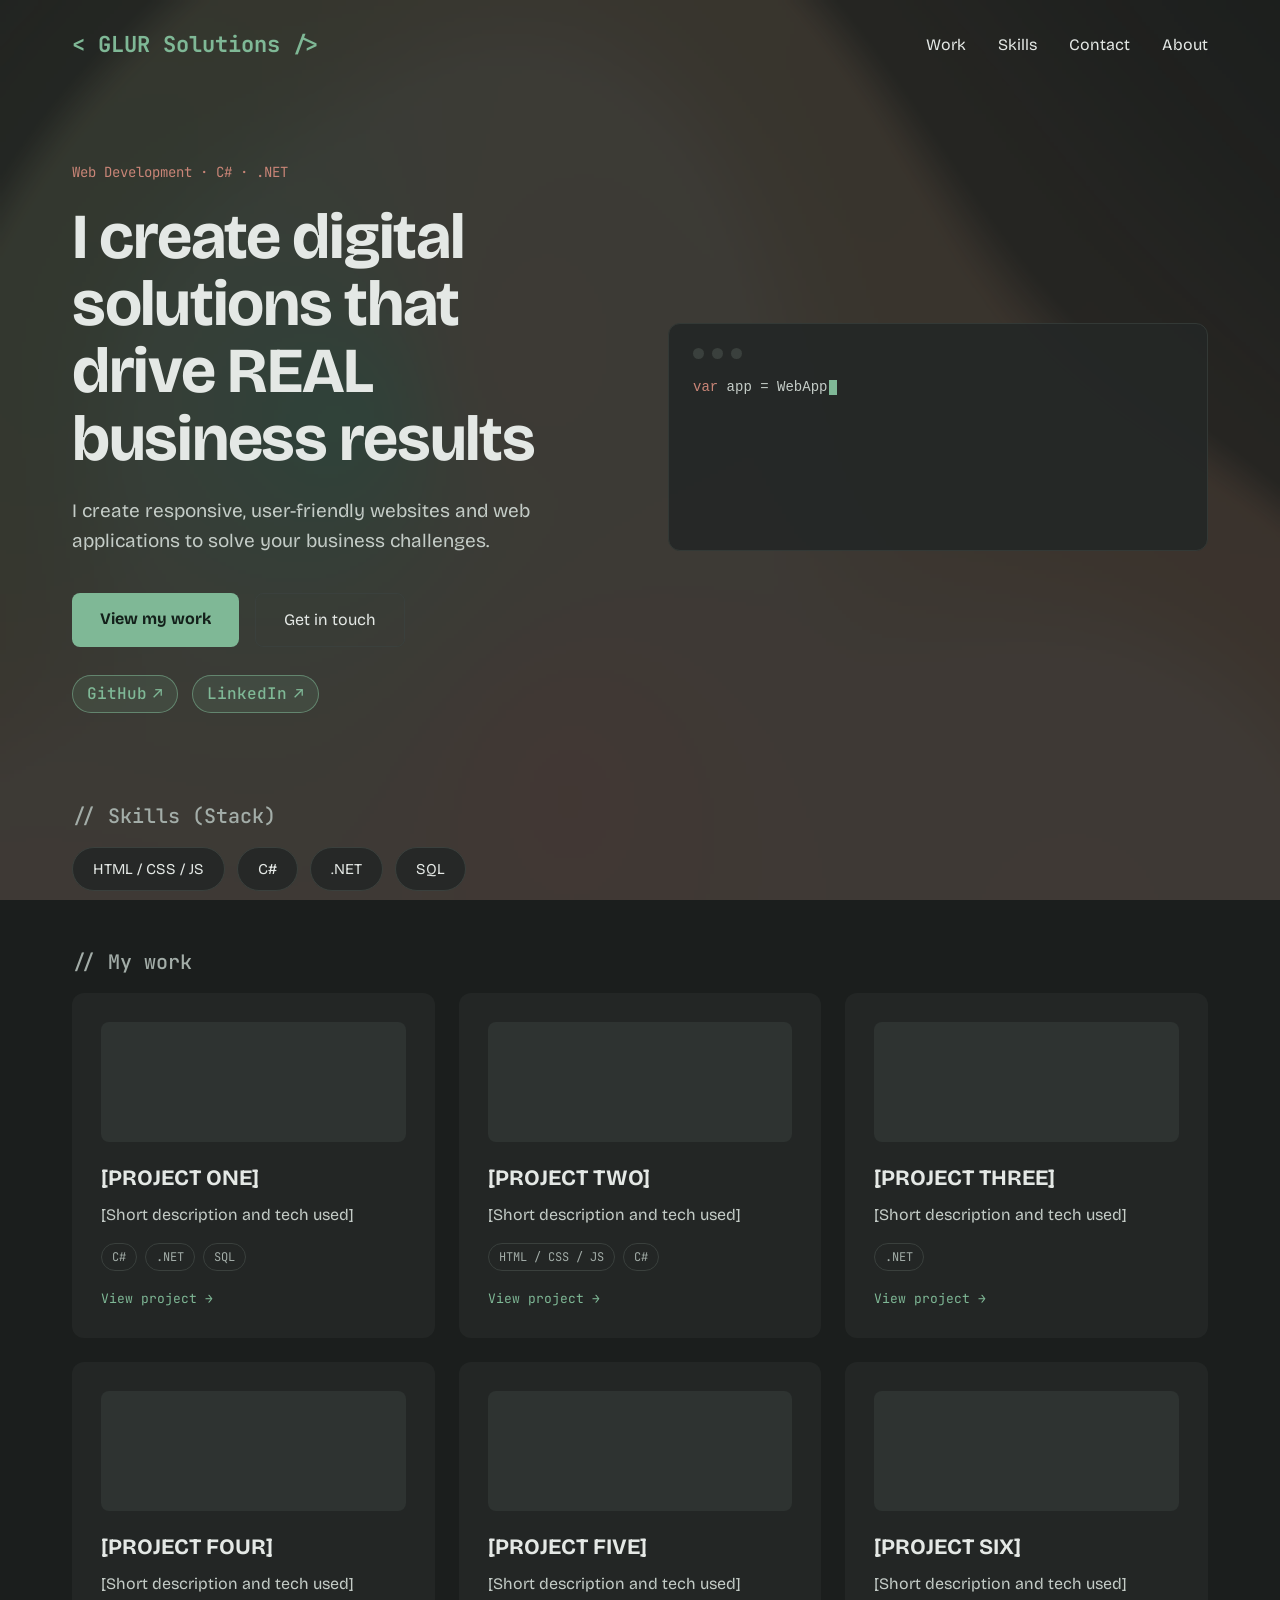
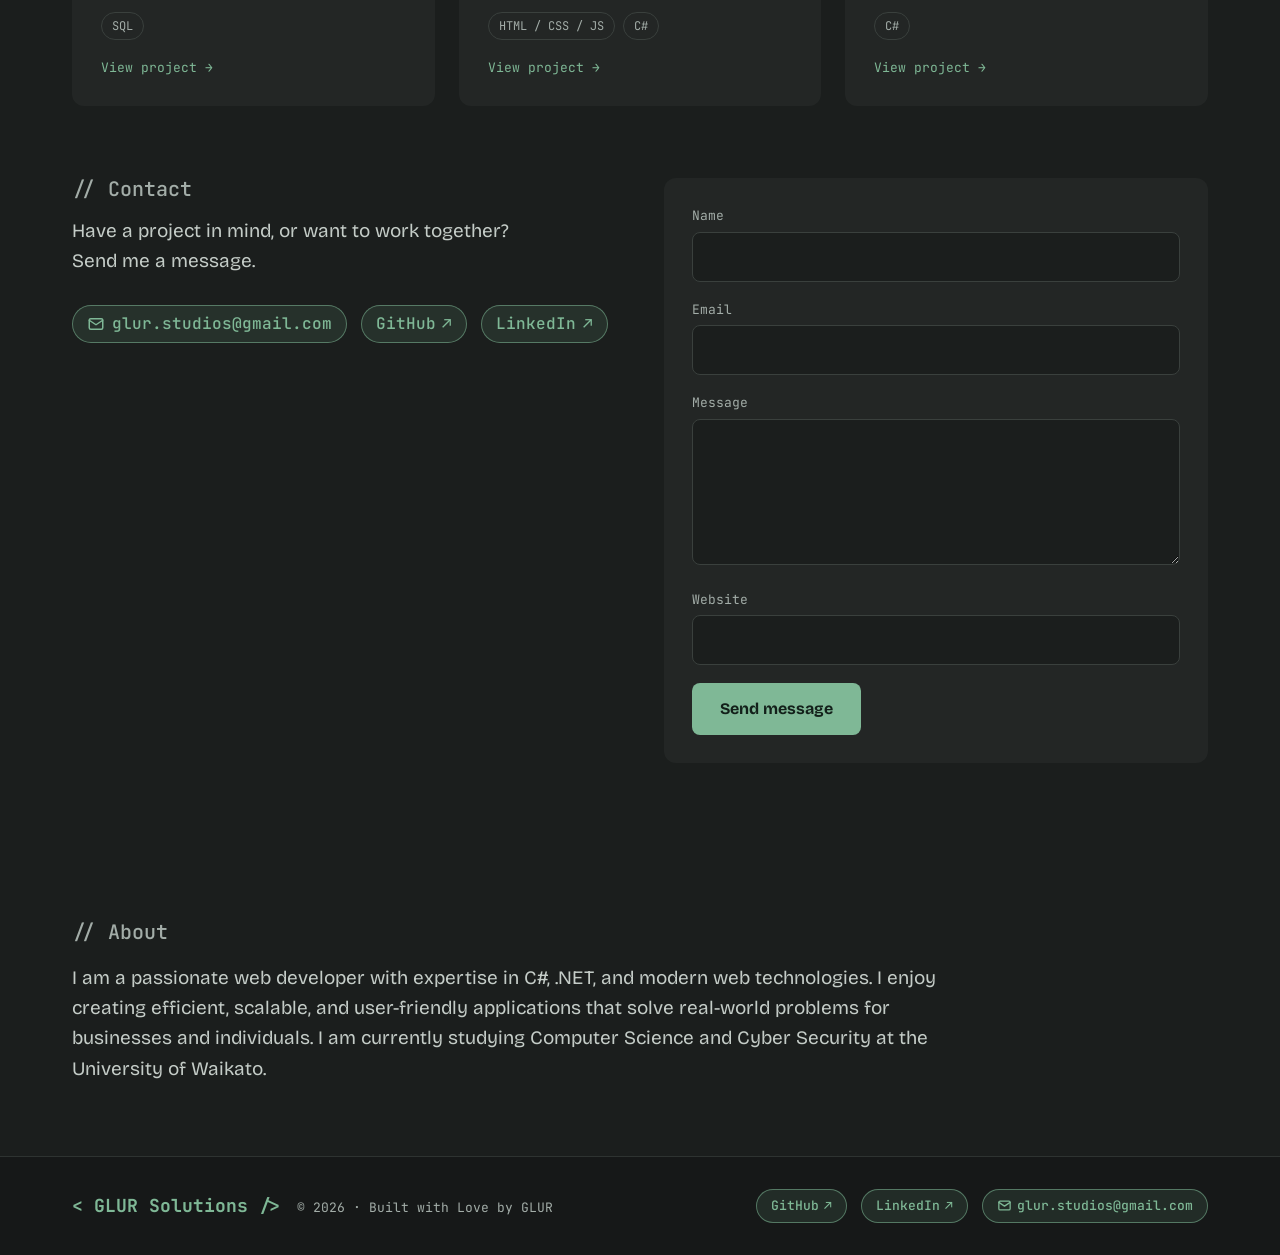
==== commit 631d1755: "Modify contact form and update instructions Updated contact form instructions and added honeypot fie" ====
--- a/index.html
+++ b/index.html
@@ -202,7 +202,7 @@
           <h3><a class="card__link" href="projects.html?project=six">[PROJECT SIX]</a></h3>
           <p>[Short description and tech used]</p>
           <ul class="card__tags" aria-label="Technologies used">
-            <li data-tech="dotnet">C#</li>
+            <li data-tech="csharp">C#</li>
           </ul>
           <p class="card__cta" aria-hidden="true">View project <span>&rarr;</span></p>
         </article>
@@ -211,8 +211,9 @@
     </section>
 
     <!-- ===== CONTACT: intro, direct links and a message form =====
-         The form builds an email and opens the visitor's email app (see section 6 in indexscript.js).
-         The action attribute is the same idea for visitors with JavaScript off. -->
+         With JavaScript on, the form is sent to /api/contact (functions/api/contact.js), which saves
+         the message in the Cloudflare D1 database (see section 6 in indexscript.js).
+         The mailto: action is only the fallback for visitors with JavaScript off. -->
     <section class="contact container" id="contact" aria-labelledby="contact-title">
       <div class="contact__grid">
 
@@ -241,6 +242,12 @@
           <div class="field">
             <label for="contact-message">Message</label>
             <textarea id="contact-message" name="message" rows="5" required></textarea>
+          </div>
+          <!-- Honeypot: hidden from people (see .field--hp in the CSS), but bots fill it in.
+               The server silently discards any message where it has a value. -->
+          <div class="field field--hp" aria-hidden="true">
+            <label for="contact-website">Website</label>
+            <input id="contact-website" name="website" type="text" tabindex="-1" autocomplete="off">
           </div>
           <button class="btn btn--primary" type="submit">Send message</button>
           <!-- Feedback after submitting -->
@@ -275,7 +282,7 @@
     </div>
   </footer>
 
-  <!-- Header scroll state, code typing effect, card reveal, active nav link, stack filter, contact form and lava lamp -->
+  <!-- Header scroll state, code typing effect, card reveal, active nav link, stack filter, contact form (sent to the D1 database) and lava lamp -->
   <script src="indexscript.js" defer></script>
 
 </body>
--- a/indexstyles.css
+++ b/indexstyles.css
@@ -289,6 +289,29 @@
   overflow-x: auto;           /* long lines scroll instead of breaking the layout */
 }
 .code-card pre { margin: 0; }
+
+/* Code stack: the hero's code windows sit in one column. Only the first window shows on screens
+   under 1440px; at 1440px and over (the same point the lava lamp moves into the page margins) two more
+   windows join it. Each is stepped a little further in and overlaps the bottom edge of the one before
+   (the overlap only covers that window's empty bottom padding, so no code is hidden), so the three
+   look stacked. Later windows sit on top, with a shadow to show the layering. */
+.code-stack { display: flex; flex-direction: column; gap: 16px; min-width: 0; }
+.code-card--extra { display: none; }
+@media (min-width: 1440px) {
+  .code-stack { gap: 0; }                            /* the overlap replaces the gap */
+  .code-card--extra {
+    display: block;
+    position: relative;
+    margin-top: -20px;                               /* tucks under the window above by 20px */
+    box-shadow: 0 -6px 24px rgba(0, 0, 0, 0.35);
+  }
+  .code-card--2 { margin-left: 28px; z-index: 1; }
+  .code-card--3 { margin-left: 56px; z-index: 2; }
+}
+/* The extra windows slide in when their typing starts (indexscript.js adds .is-shown). Only with
+   JavaScript running, so they are never left hidden without it. */
+.js .code-card--extra { opacity: 0; transform: translateY(14px); transition: opacity 0.5s ease, transform 0.5s ease; }
+.js .code-card--extra.is-shown { opacity: 1; transform: none; }
 .code--compact { display: none; }   /* the short snippet only appears on mobile (section 10) */
 .code-card__dots { display: flex; gap: 8px; margin-bottom: 16px; }
 .code-card__dots span {
